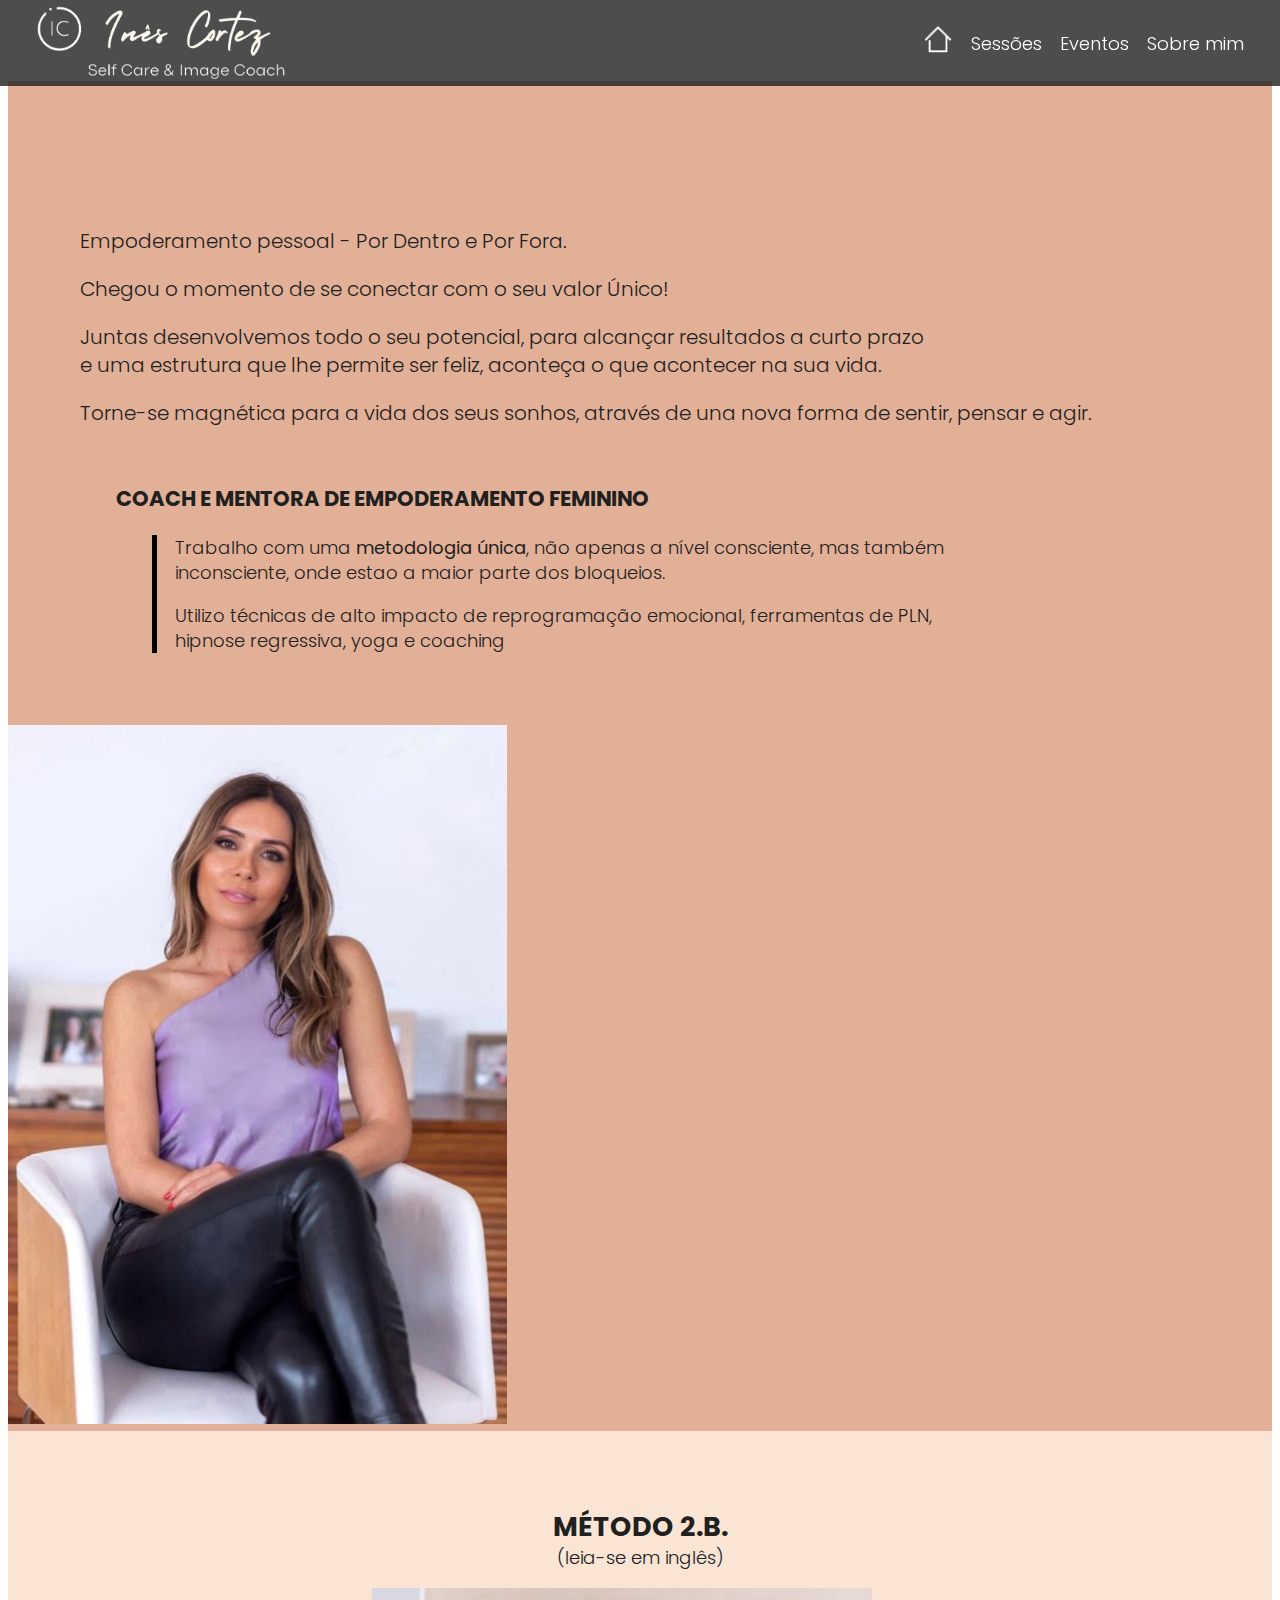
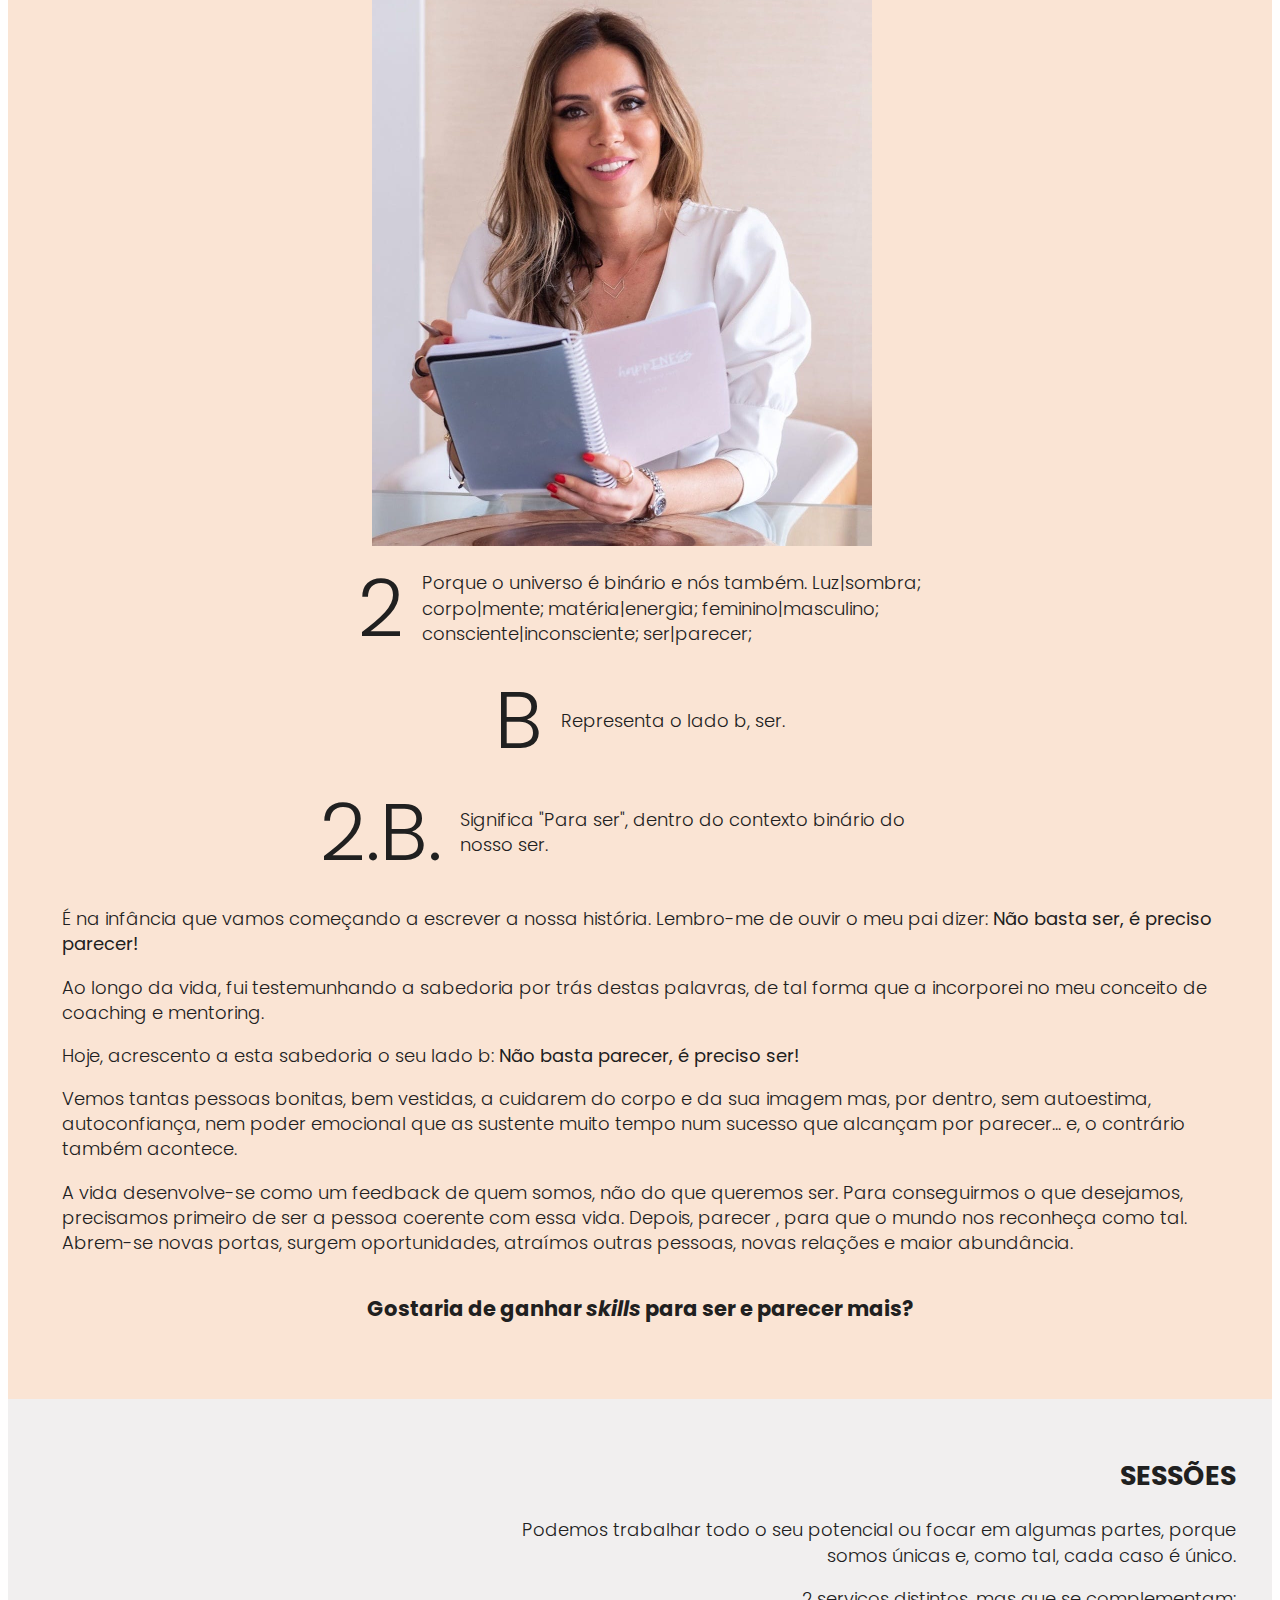
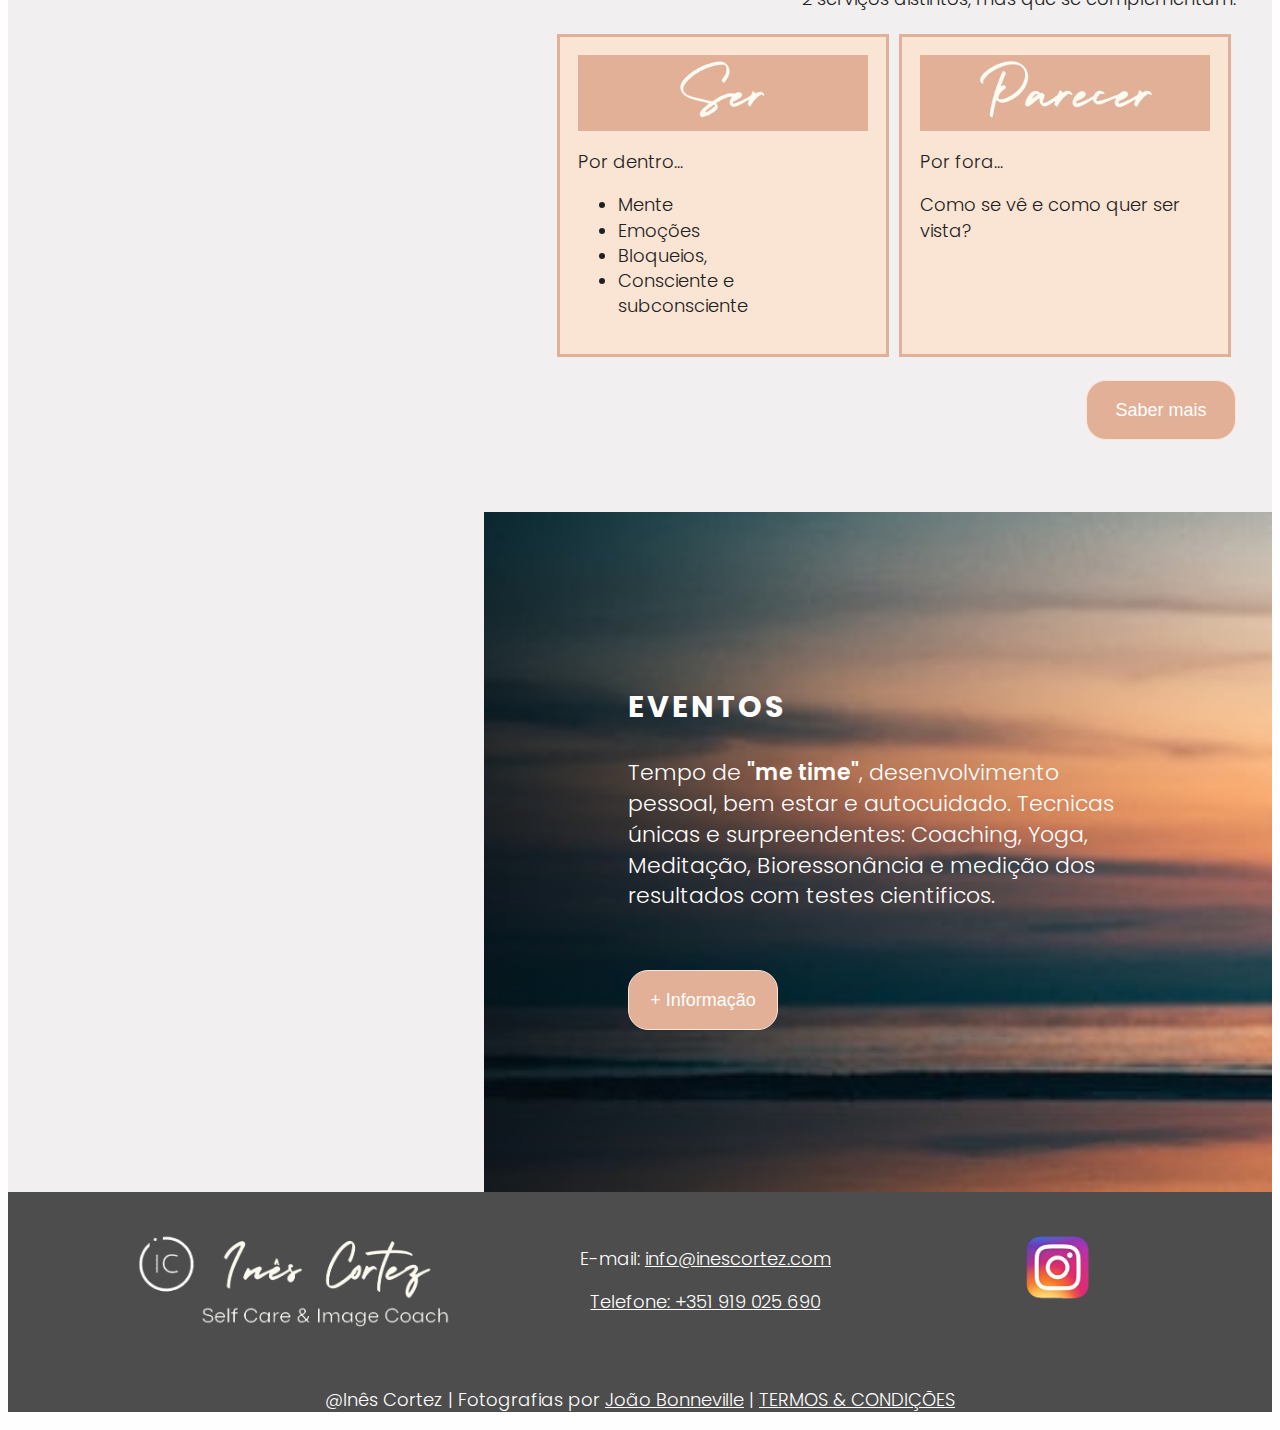
==== index.html @ af807de2 "Add files via upload" ====
<!DOCTYPE html>
<html lang="pt">
<head>
    <meta charset="UTF-8">
    <meta http-equiv="X-UA-Compatible" content="IE=edge">
    <meta name="viewport" content="width=device-width, initial-scale=1.0">
    <title>Ines Cortez</title>
    <link rel="preconnect" href="https://fonts.googleapis.com">
<link rel="preconnect" href="https://fonts.gstatic.com" crossorigin>
<link href="https://fonts.googleapis.com/css2?family=Poppins:wght@100;300;500;700;900&display=swap" rel="stylesheet">
    <link type="text/css" rel="stylesheet" href="./styles.css">
    <link type="image/x-icon" rel="icon" href="./img/favicom.ico">
</head>
<body>
<!-- NAVBAR -->
<header>
    <div class="container-nav">
      <a href="./index.html"><img src="./img/logo.png"></a>
      <nav class="navbar">
        <ul>
            <a href="./index.html"><li><img src="./img/home-icon.png"></li></a>
            <a href="./sessoes.html"><li>Sessões</li></a>
            <a href="./eventos.html"><li>Eventos</li></a>
            <a href="./about.html"><li>Sobre mim</li></a>
            <!--<a href="./artigos.html"><li>Artigos</li></a>-->
        </ul>
      </nav>
    </div>
</header>
<!-- END NAVBAR-->

<!-- HERO -->
<div class="container-hero">
    <div class="textleft">
        <p class="inicio">Empoderamento pessoal - Por Dentro e Por Fora.</p>
        <p class="inicio">Chegou o momento de se conectar com o seu valor Único!</p>
        <p class="inicio">Juntas desenvolvemos todo o seu potencial, para alcançar resultados a curto prazo<br>e uma estrutura que lhe permite ser feliz, aconteça o que acontecer na sua vida.</p>
        <p class="inicio">Torne-se magnética para a vida dos seus sonhos, através de una nova forma de sentir, pensar e agir.</p>
        <h3 class="question">Coach e mentora de empoderamento feminino</h3>
        <div class="resposta">
        <p>Trabalho com uma <strong>metodologia única</strong>, não apenas a nível consciente, mas também<br>inconsciente, onde estao a maior parte dos bloqueios.</p>
        <p>Utilizo técnicas de alto impacto de reprogramação emocional, ferramentas de PLN,<br>hipnose regressiva, yoga e coaching</p>
        </div>  
    </div>
    <div class="heroimg">
      <img src="./img/homepageines.png">
    </div>
</div>
<!-- END HERO -->

<!-- METODO -->
<div class="metodo">
  <h2>MÉTODO 2.B.</h2>
  <p class="nota">(leia-se em inglês)</p>
<div class="metodo2b">
  <div class="heroimg">
    <img src="./img/metodoimg.png">
  </div>
  <div class="textright">
    <div class="metodo2b">
      <p class="start">2</p>
      <p class="formattext">Porque o universo é binário e nós também. Luz|sombra; corpo|mente; matéria|energia; feminino|masculino; consciente|inconsciente; ser|parecer;</p>
    </div>
    <div class="metodo2b">
      <p class="start">B</p>
      <p class="formattext">Representa o lado b, ser.</p>
    </div>
    <div class="metodo2b">
      <p class="start">2.B.</p>
      <p class="formattext">Significa "Para ser", dentro do contexto binário do nosso ser.</p>
    </div>
  </div>
  <div class="desenvolvimento">
    <p>É na infância que vamos começando a escrever a nossa história. Lembro-me de ouvir o meu pai dizer: <strong>Não basta ser, é preciso parecer!</strong></p>
    <p>Ao longo da vida, fui testemunhando a sabedoria por trás destas palavras, de tal forma que a incorporei no meu conceito de coaching e mentoring.</p>
    <p>Hoje, acrescento a esta sabedoria o seu lado b: <strong>Não basta parecer, é preciso ser!</strong></p>
    <p>Vemos tantas pessoas bonitas, bem vestidas, a cuidarem do corpo e da sua imagem mas, por dentro, sem autoestima, autoconfiança, nem poder emocional que as sustente muito tempo num sucesso que alcançam por parecer... e, o contrário também acontece.</p>
    <p>A vida desenvolve-se como um feedback de quem somos, não do que queremos ser. Para conseguirmos o que desejamos, precisamos primeiro de ser a pessoa coerente com essa vida. Depois, parecer , para que o mundo nos reconheça como tal. Abrem-se novas portas, surgem oportunidades, atraímos outras pessoas, novas relações e maior abundância.</p>
    </div>
</div>
<h3>Gostaria de ganhar <i>skills</i> para ser e parecer mais?</h3>
</div>
<!-- END METODO-->

<!-- SErVIÇOS -->
<div class="servicos">
<!-- SESSOES-->
<div class="sessoes2">
  <h2>Sessões</h2>
   <p>Podemos trabalhar todo o seu potencial ou focar em algumas partes, porque somos únicas e, como tal, cada caso é único.</p>
   <p>2 serviços distintos, mas que se complementam:</p>
    <div class="serparecer">
         
      <div class="packs">
            <div class="pack-top">
             <img src="./img/serwhite.png">
            </div>
            <p>Por dentro...</p>
            <ul>
              <li>Mente</li>
              <li>Emoções</li>
              <li>Bloqueios,</li>
              <li>Consciente e subconsciente</li>
            </ul>
      </div>
   
      <div class="packs pagsessoes">
        <div class="pack-top">
          <img src="./img/Parecerwhite.png">
        </div>
        <p>Por fora...</p>
        <p>Como se vê e como quer ser vista?</p>
      </div>
    </div>
    <p><a href="./sessoes.html"><button class="btn">Saber mais</button></a></p>
</div>
<!-- EVENTOS-->
<div class="eventos">
  <h3>Eventos</h3>
      <p>Tempo de <span>"me time"</span>, desenvolvimento pessoal, bem estar e autocuidado. Tecnicas únicas e surpreendentes: Coaching, Yoga, Meditação, Bioressonância e medição dos resultados com testes cientificos.</p>
      <a href="./eventos.html"><button class="btn">+ Informação</button></a>
</div>
</div>

<!-- END SERVIÇOSN-->


<!-- CONTACTOS -->
<div class="footer" id="contactos">
   <!--<div class="contacts">
    <h2>Contactos</h2>
    <p>Invista em si, merece viver o seu máximo potencial</p>
  </div> -->
  <div class="contactdetails">
  <img src="./img/logo.png">
  <div class="mail">
  <p>E-mail: <a href="mailto:info@inescortez.com">info@inescortez.com</a></p>
  <p><a href="tel:00351919025690">Telefone: +351 919 025 690</a></p>
  </div>
  <div  class="instalogo">
    <a href="https://www.instagram.com/cortez_ines/" target="_blank"><img src="./img/instagram-icon copy.png"></a>
  </div>
</div>
  <div class="credits">
      <p>@Inês Cortez | Fotografias por <a href="https://www.jbc.pt/" target="_blank">João Bonneville</a>  | <a href="./tandc.html">TERMOS & CONDIÇÕES</a></p>
  </div>
</div>
<!-- END CONTACTOS-->
<script type="text/javascript" src="./main.js"></script>

</body>
</html>
---- styles.css ----
html {
    font-family: 'Poppins', sans-serif;
    font-size: 18px;
    font-weight: 300;
    line-height: 1.4;
    color: rgb(32,32,32);
    background-color: #fffefe;
}



.btn {
    color: #fffefe;
    border-radius: 20px;
    height: 60px;
    width: 150px;
    margin-bottom: 1rem;
    font-size: 18px;
    background-color: #e2B097; 
    border: 1px solid #fae4d4;

}

.btn:hover {
    background-color: #fae4d4;
    color: #202020;
    border: 1px solid #e2B097;
}

.otherbtn {
    color: #202020;
    background-color: #fae4d4;
}

.otherbtn:hover {
    background-color: #e2B097;
    color: #fffefe;
    border: 1px solid #fae4d4;
}


.bold {
    font-weight: 900;
}
/* ====== HEADER ===== */

.container-nav {
    display: flex;
    flex-wrap: wrap;
    justify-content: space-between;
    align-items: center;
    background-color: rgba(32,32,32,0.8);
    padding-right: 2rem;
    padding-left: 1rem;
    position: fixed;
    top: 0;
    right: 0;
    left: 0;
    z-index: 5;
}

header img {
    height: 80px;
}

.navbar a img {
    height: 30px;
}

.container-nav a {
    text-decoration: none;
    color: #fff;
    padding-left: 1rem;
} 

.navbar ul {
    display: flex;
    align-items: center;
    flex-wrap: nowrap;
    list-style: none;
}

/* ====== HERO ==== */

.container-hero {
   margin-top: 4.5rem;
   display: flex;
   flex-wrap: wrap;
   justify-content: space-between;
   background-color: #e2B097;
}

.heroimg img {
    width: 500px;
    padding-right: 2rem;
}

.textleft {
    padding-top: 7rem;
    padding-bottom: 3rem;
}

.inicio {
    font-size: 20px;
    padding-left: 4rem;
}

.question {
    padding-top: 2rem;
    padding-left: 6rem;
    font-weight: 700;
    text-transform: uppercase;
}

.resposta {
    margin-left: 8rem;
    padding-left: 1rem;
    border-left: 5px solid black;
}

/*===== METODO ===== */

.metodo {
    text-align: center;
    background-color: #fae4d4;
    padding: 3rem;
}

.metodo h2 {
    margin-bottom: 0;
}

.nota {
 margin-top: 0;
}

.metodo2b {
    display: flex;
    flex-wrap: wrap;
    justify-content: center;
    align-items: center;
}

.start {
    font-size: 80px;
    margin: 0;
}
.formattext {
    max-width: 500px;
    text-align: left;
    padding-left: 1rem;
}

.desenvolvimento {
    text-align: left;
}

/*========SERVIÇOS=======*/
.servicos {
    display:flex;
    flex-wrap: wrap;
    justify-content: right;
    background-color: rgb(241, 239, 239);
}
/*===== SESSOES HOMEPAGE ==== */

.sessoes2 {
    padding: 2rem;
    text-align: right;
    max-width: 750px;
}

.sessoes2 h2 {
    text-transform: uppercase;
    text-align: right;
}

.serparecer {
    display: flex;
    flex-wrap: wrap;
    justify-content: right;
}

.packs {
    background-color: #fae4d4;
    padding: 1rem;
    width: 290px;
    margin: 5px;
    text-align: left;
    border: 3px solid #e2B097;
}

.pack-top {
    text-align: center;
    background-color: #e2B097;
}

.pack-top img {
    height: 70px;
}

.textoparecer img {
    width: 300px;
}
/* ==== EVENTOS HOMEPAGE==== */

.eventos {
    padding: 8rem;
    background-image: url(./img/eventosbackground.jpeg);
    background-size: cover;
    background-repeat: no-repeat;
    color: #fffefe;
    max-width: 500px;
}

.eventos p {
  font-size: 22px;
  padding-bottom: 2rem;
}

.eventos p span{
    font-weight: 600;
}

@media (max-width: 700px) {
    .inicio {
        padding-left: 1rem;
        font-size: 18px;
    }
}

@media (max-width: 600px) {
    .resposta {
        margin-left: 2rem;
    }
    .question {
        padding-left: 2rem;
    }
    .imgsessoes img {
        width: 450px;
    }
    .eventos {
        padding: 2rem;
    }
    .heroimg img {
        width: 400px;
        padding-right: 1rem;
    }
}

@media (max-width: 460px) {
    .imgsessoes img {
        width: 350px;
    }
    .eventos {
        padding: 1rem;
    }
    .maisinfo p, .eventos p {
        font-size: 18px;
    }
    .mission {
        padding: 1.5rem;
    }
}

/* ====== CONTACTOS ===== */ 

.footer {
    color: #fff;
    background-color: rgba(32,32,32,0.8);
    padding-top: 2rem;
    text-align: center;
}

.credits {
    padding-top: 2rem;
}

.contacts h2 {
    margin-bottom: 0;
    margin-top: 0;
}
.contacts p {
   margin-top: 0;
   font-size: 20px;
}

.contactdetails {
    display: flex;
    flex-wrap: wrap;
    justify-content: space-evenly;
}

.contactdetails img {
    height: 100px;
}
.mail p {
    padding-right: 0.7rem;
}

.instalogo img {
    height: 80px;
}

.mail a {
    color: #fff;
}

.mail a:hover {
    color: #e2B097;
}

.credits p a {
  color: #fffefe;
}

/* ==== PAGINA SESSOES === */

.sessoes {
    margin-top: 4rem;
    background-color: #dad8d8;
}

.sereparecer {
    display: flex;
    flex-wrap: wrap;
    justify-content: center;
    padding-top: 2rem;
}

.cent {
    text-align: center;
}

.servicos1 {
    padding-top: 1rem;
    background-color: #fae4d4;
    padding-left: 3rem;
    padding-right: 3rem;
    padding-bottom: 2rem;
}

.servicos2 {
    padding-top: 2rem;
    background-color: #e2B097;
    padding-left: 3rem;
    padding-right: 3rem;
    color: #fffefe;
    padding-bottom: 2rem;
}

.inverso1 {
    background-color: #e2B097;
    color: #fffefe;
}

.inverso2 {
    color: #202020;
}

.oposite2 {
    background-color: #fae4d4;
}

.maisinfo {
    padding-bottom: 2rem;
    padding-top: 2rem;
    text-align: center;
}
/* ===== PAGINA EVENTOS ==== */
.eventos h3, .pagtandc h3, .texto h3, .proximo h3, .titletestemunhos h3{
    font-size: 30px;
    font-weight: 700;
    text-transform: uppercase;
    letter-spacing: 3px;
}

.proximo {
    padding-top: 4rem;
    text-align: center;
    
}

.proximo img {
    width: 300px;
}

.passado {
  padding-top: 1rem;
  padding-bottom: 2rem;
  text-align: center;
  background-color: #dad8d8;
}

.passado h2 {
    text-transform: uppercase;
}

.containerpassado, .video {
    display: flex;
    flex-wrap: wrap;
    justify-content: center;
    align-items: center;
}

/*CARROUSSEL DE IMAGENS*/

.alecrim {
    box-sizing: border-box;
}

.mySlides {
    display: none;
}

.mySlides img {
    vertical-align: middle;
    max-height: 500px;
}

/* Slideshow container */
.slideshow-container {
    max-width: 600px;
    padding: 2rem;
  }
  
  /* Fading animation */
  .fade {
    animation-name: fade;
    animation-duration: 1.5s;
  }
  
  @keyframes fade {
    from {opacity: .4} 
    to {opacity: 1}
  }
  
  /*END SLIDESHOW*/
.info {
    text-align: left;
    padding: 2rem;
    max-width: 400px;
    font-size: 20px;
}

.beneficios {
    text-align: left;
    padding-left: 5rem;
}

.testemunhos {
    background-color: #dad8d8;
    padding-top: 2rem;
    padding-bottom: 2rem;
}

.video {
    padding: 1rem;
}

.titletestemunhos {
    text-align: center;
}

@media (max-width: 522px) {
    .beneficios {
        padding-left: 3rem;
    }
}

/* ===== PAGINA Termos & Condiçoes ==== */
.pagtandc {
    background-color: #fae4d4;
    padding-top: 3rem;
    padding-bottom: 3rem;
    margin-bottom: 0;
    text-align: center;
}
.tec {
    text-align: left;
    margin: 2rem 7rem;
    padding: 1rem 5rem;
    background-color: #fffefe;
}

.tec a {
    color: #e2B097;
}

@media (max-width: 657px) {
    .tec {
        margin: 2rem;
        padding: 2rem;
    }
}

@media (max-width: 377px) {
    .tec {
        margin: 1rem;
        padding: 1rem;
        font-size: 16px;
    }
    .packs {
        width: 280px;
    }
    .container-nav {
        font-size: 12px;
    }
}

/* PAGINA QUEM SOU */

.texto {
 padding-top: 5rem;
 text-align: center;
}

.descriçao {
    display: flex;
    flex-wrap: nowrap;
    padding-right: 1rem;
}

.descriçao img {
    max-width: 300px;
    padding-right: 0.5rem;
}

.escrito a {
    color: #e2B097;
}

.escrito {
    padding-left: 5rem;
}

@media (max-width: 620px) {
    .descriçao img {
        display: none;
    }
}

@media (max-width: 460px) {
    .escrito {
        padding-left: 1rem;
    }
}
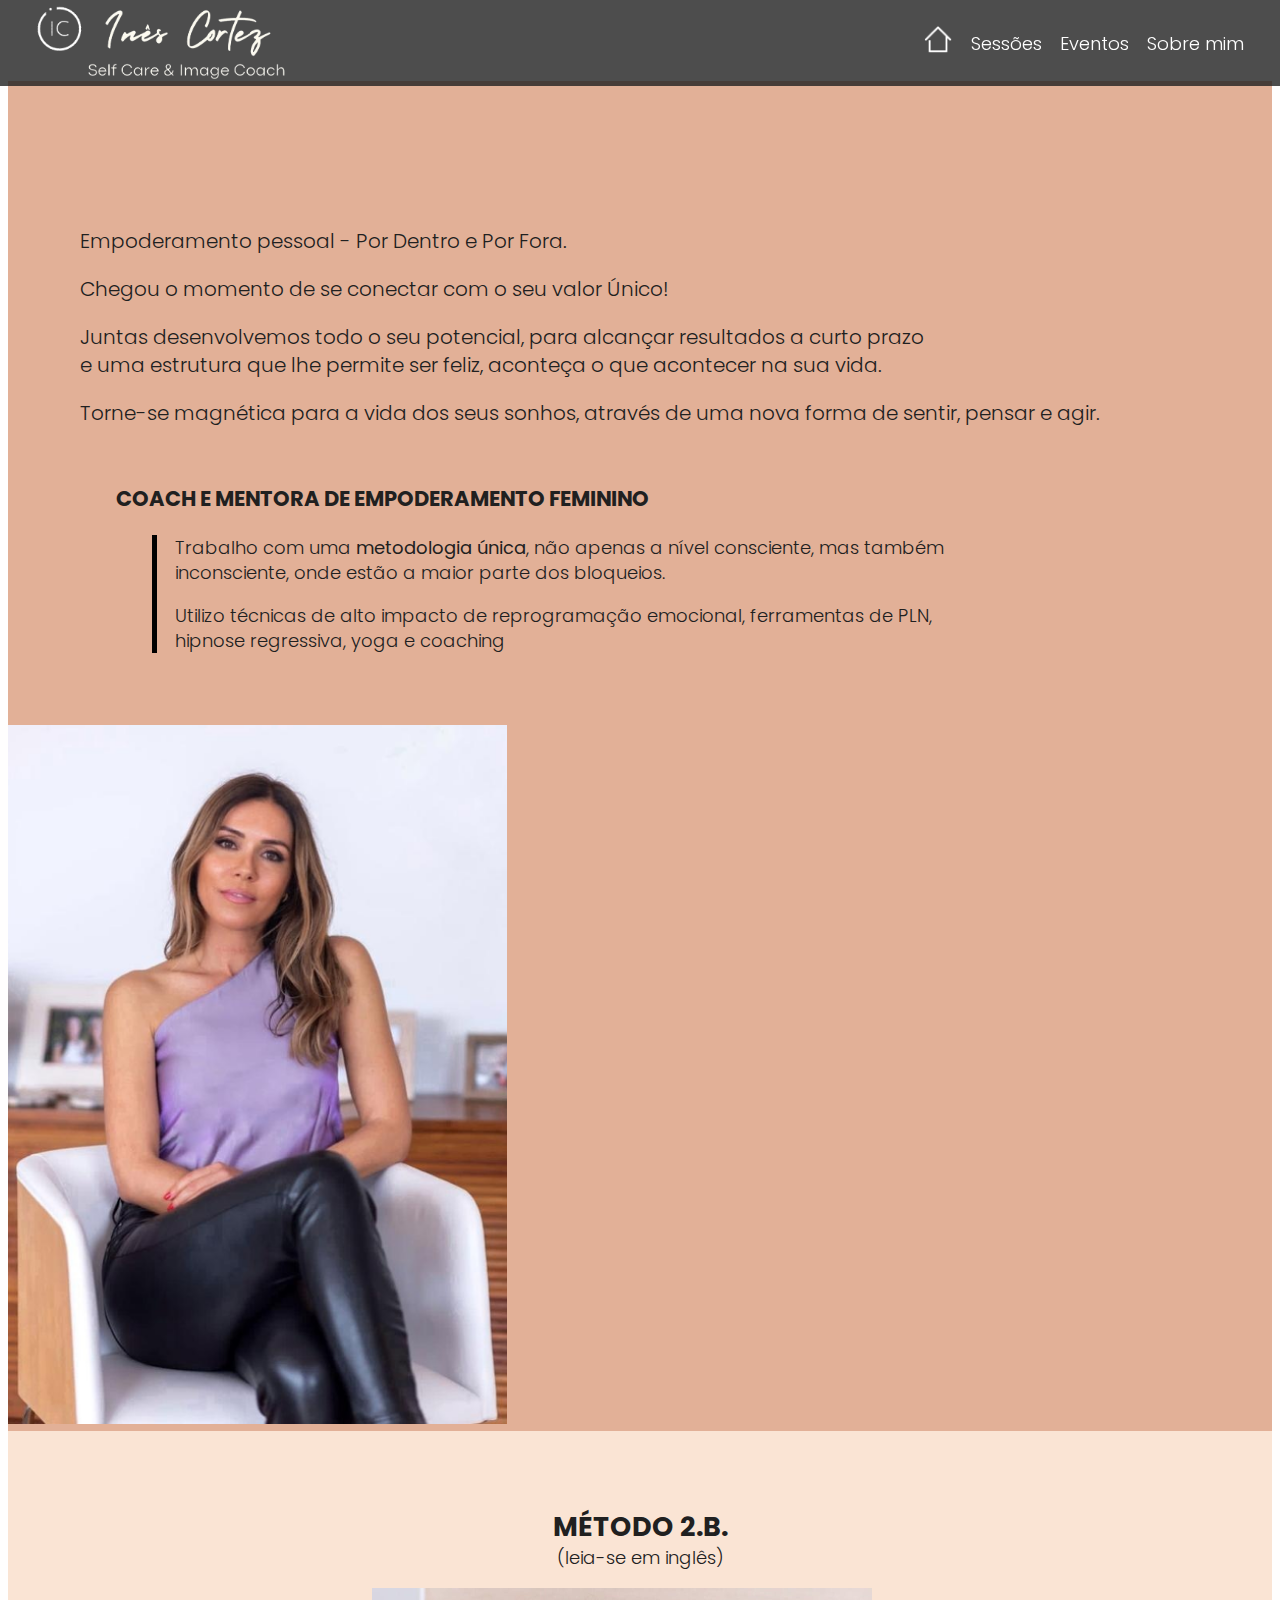
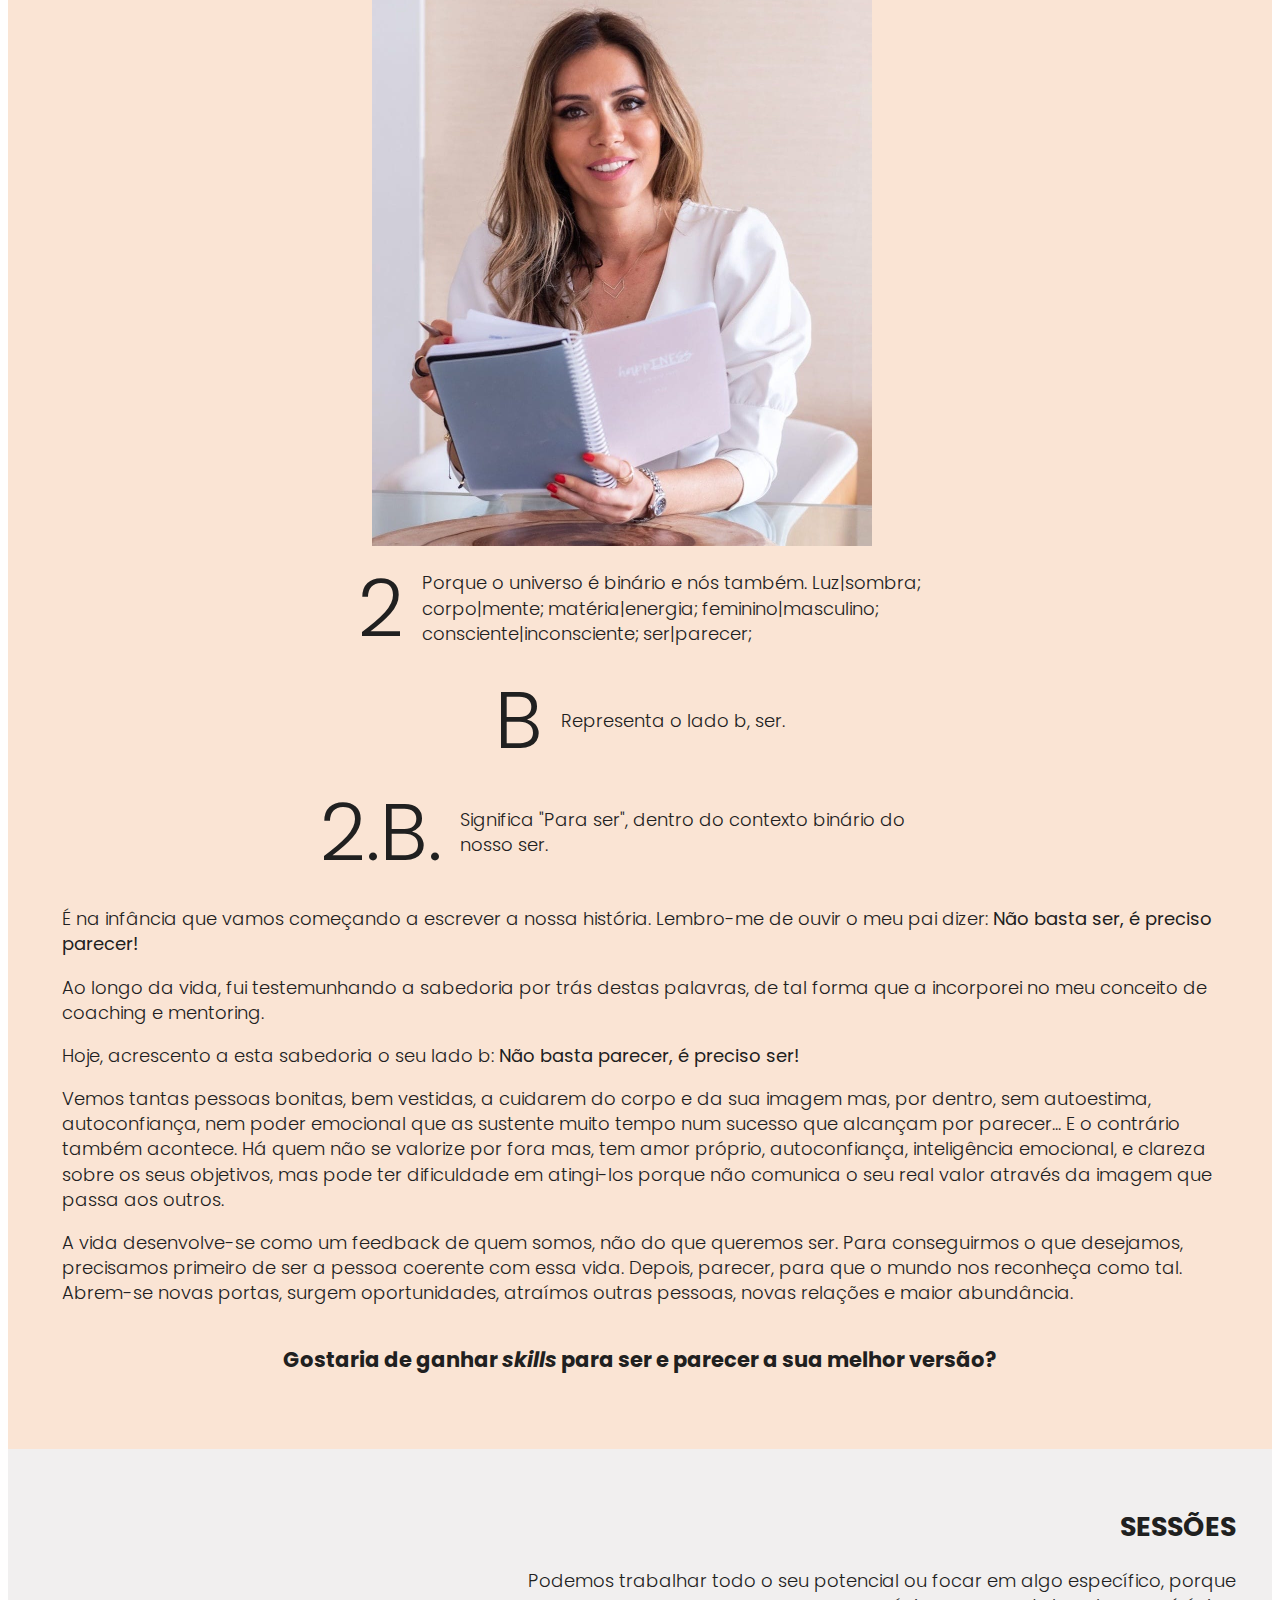
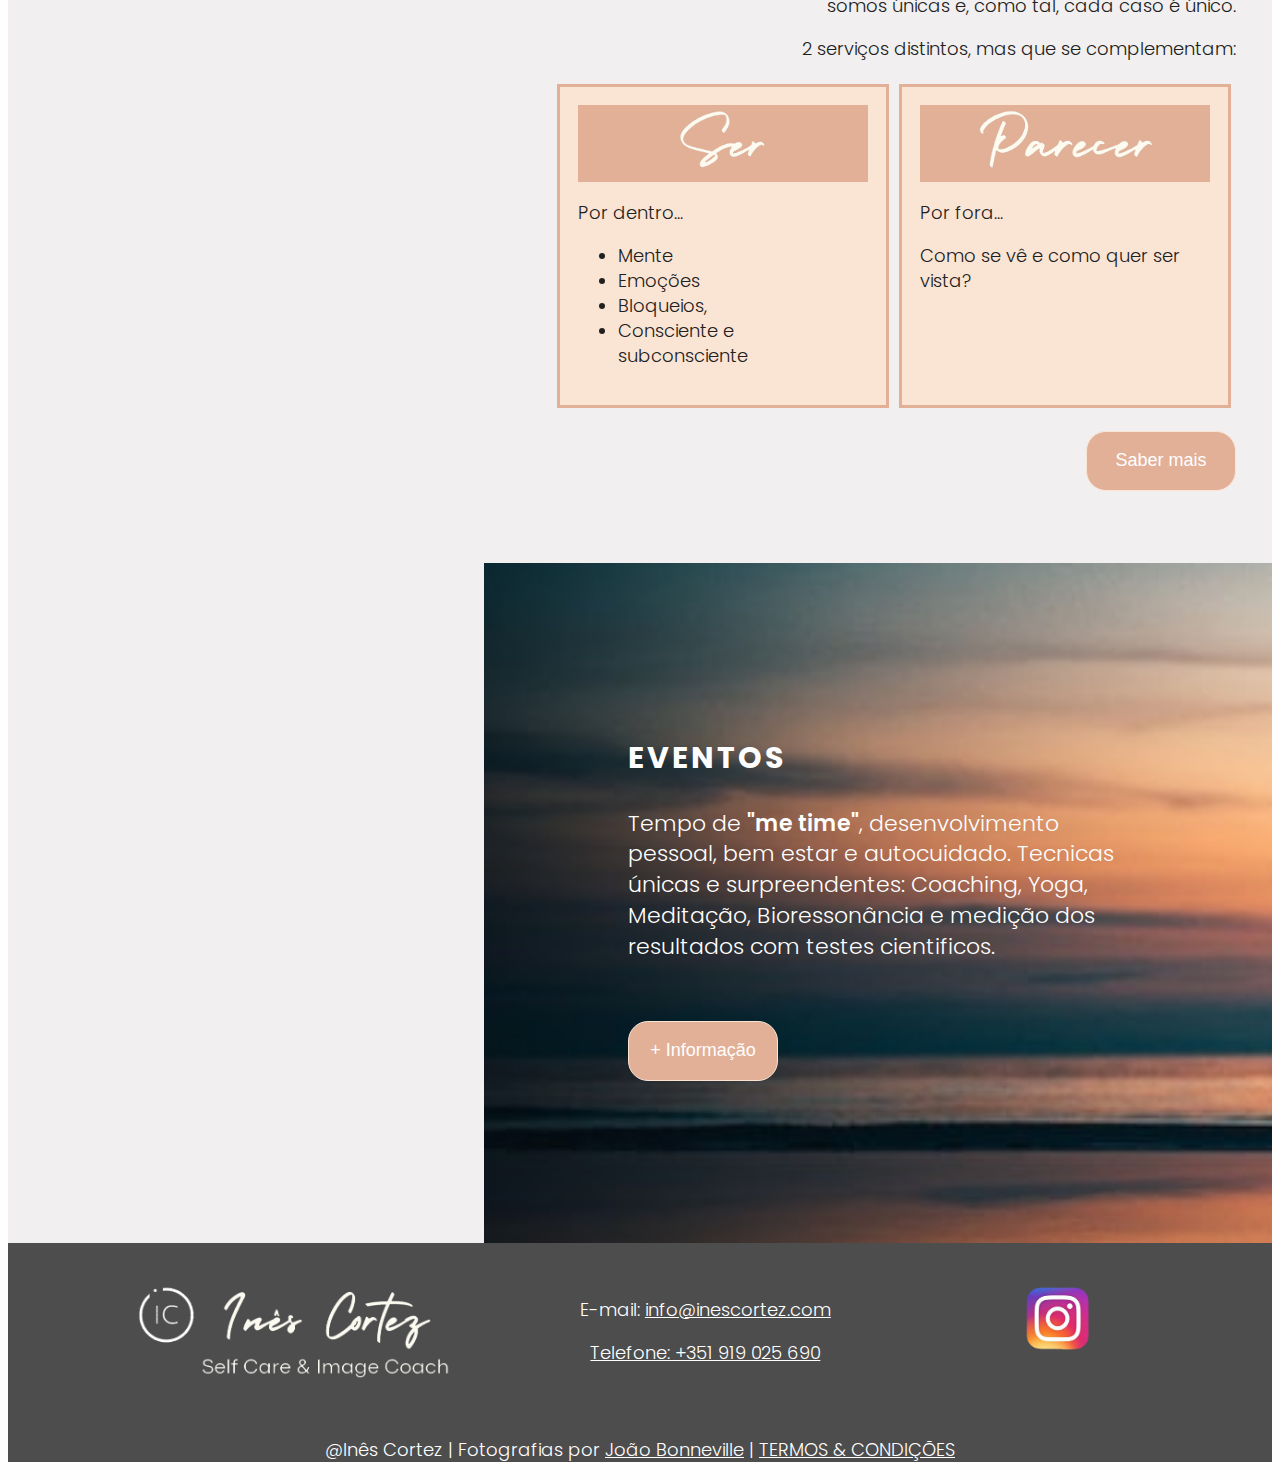
==== commit d7f71047: "Add files via upload" ====
--- a/index.html
+++ b/index.html
@@ -35,10 +35,10 @@
         <p class="inicio">Empoderamento pessoal - Por Dentro e Por Fora.</p>
         <p class="inicio">Chegou o momento de se conectar com o seu valor Único!</p>
         <p class="inicio">Juntas desenvolvemos todo o seu potencial, para alcançar resultados a curto prazo<br>e uma estrutura que lhe permite ser feliz, aconteça o que acontecer na sua vida.</p>
-        <p class="inicio">Torne-se magnética para a vida dos seus sonhos, através de una nova forma de sentir, pensar e agir.</p>
+        <p class="inicio">Torne-se magnética para a vida dos seus sonhos, através de uma nova forma de sentir, pensar e agir.</p>
         <h3 class="question">Coach e mentora de empoderamento feminino</h3>
         <div class="resposta">
-        <p>Trabalho com uma <strong>metodologia única</strong>, não apenas a nível consciente, mas também<br>inconsciente, onde estao a maior parte dos bloqueios.</p>
+        <p>Trabalho com uma <strong>metodologia única</strong>, não apenas a nível consciente, mas também<br>inconsciente, onde estão a maior parte dos bloqueios.</p>
         <p>Utilizo técnicas de alto impacto de reprogramação emocional, ferramentas de PLN,<br>hipnose regressiva, yoga e coaching</p>
         </div>  
     </div>
@@ -74,11 +74,11 @@
     <p>É na infância que vamos começando a escrever a nossa história. Lembro-me de ouvir o meu pai dizer: <strong>Não basta ser, é preciso parecer!</strong></p>
     <p>Ao longo da vida, fui testemunhando a sabedoria por trás destas palavras, de tal forma que a incorporei no meu conceito de coaching e mentoring.</p>
     <p>Hoje, acrescento a esta sabedoria o seu lado b: <strong>Não basta parecer, é preciso ser!</strong></p>
-    <p>Vemos tantas pessoas bonitas, bem vestidas, a cuidarem do corpo e da sua imagem mas, por dentro, sem autoestima, autoconfiança, nem poder emocional que as sustente muito tempo num sucesso que alcançam por parecer... e, o contrário também acontece.</p>
-    <p>A vida desenvolve-se como um feedback de quem somos, não do que queremos ser. Para conseguirmos o que desejamos, precisamos primeiro de ser a pessoa coerente com essa vida. Depois, parecer , para que o mundo nos reconheça como tal. Abrem-se novas portas, surgem oportunidades, atraímos outras pessoas, novas relações e maior abundância.</p>
+    <p>Vemos tantas pessoas bonitas, bem vestidas, a cuidarem do corpo e da sua imagem mas, por dentro, sem autoestima, autoconfiança, nem poder emocional que as sustente muito tempo num sucesso que alcançam por parecer... E o contrário também acontece. Há quem não se valorize por fora mas, tem amor próprio, autoconfiança, inteligência emocional, e clareza sobre os seus objetivos, mas pode ter dificuldade em atingi-los porque não comunica o seu real valor através da imagem que passa aos outros.</p>
+    <p>A vida desenvolve-se como um feedback de quem somos, não do que queremos ser. Para conseguirmos o que desejamos, precisamos primeiro de ser a pessoa coerente com essa vida. Depois, parecer, para que o mundo nos reconheça como tal. Abrem-se novas portas, surgem oportunidades, atraímos outras pessoas, novas relações e maior abundância.</p>
     </div>
 </div>
-<h3>Gostaria de ganhar <i>skills</i> para ser e parecer mais?</h3>
+<h3>Gostaria de ganhar <i>skills</i> para ser e parecer a sua melhor versão?</h3>
 </div>
 <!-- END METODO-->
 
@@ -87,7 +87,7 @@
 <!-- SESSOES-->
 <div class="sessoes2">
   <h2>Sessões</h2>
-   <p>Podemos trabalhar todo o seu potencial ou focar em algumas partes, porque somos únicas e, como tal, cada caso é único.</p>
+   <p>Podemos trabalhar todo o seu potencial ou focar em algo específico, porque somos únicas e, como tal, cada caso é único.</p>
    <p>2 serviços distintos, mas que se complementam:</p>
     <div class="serparecer">
          
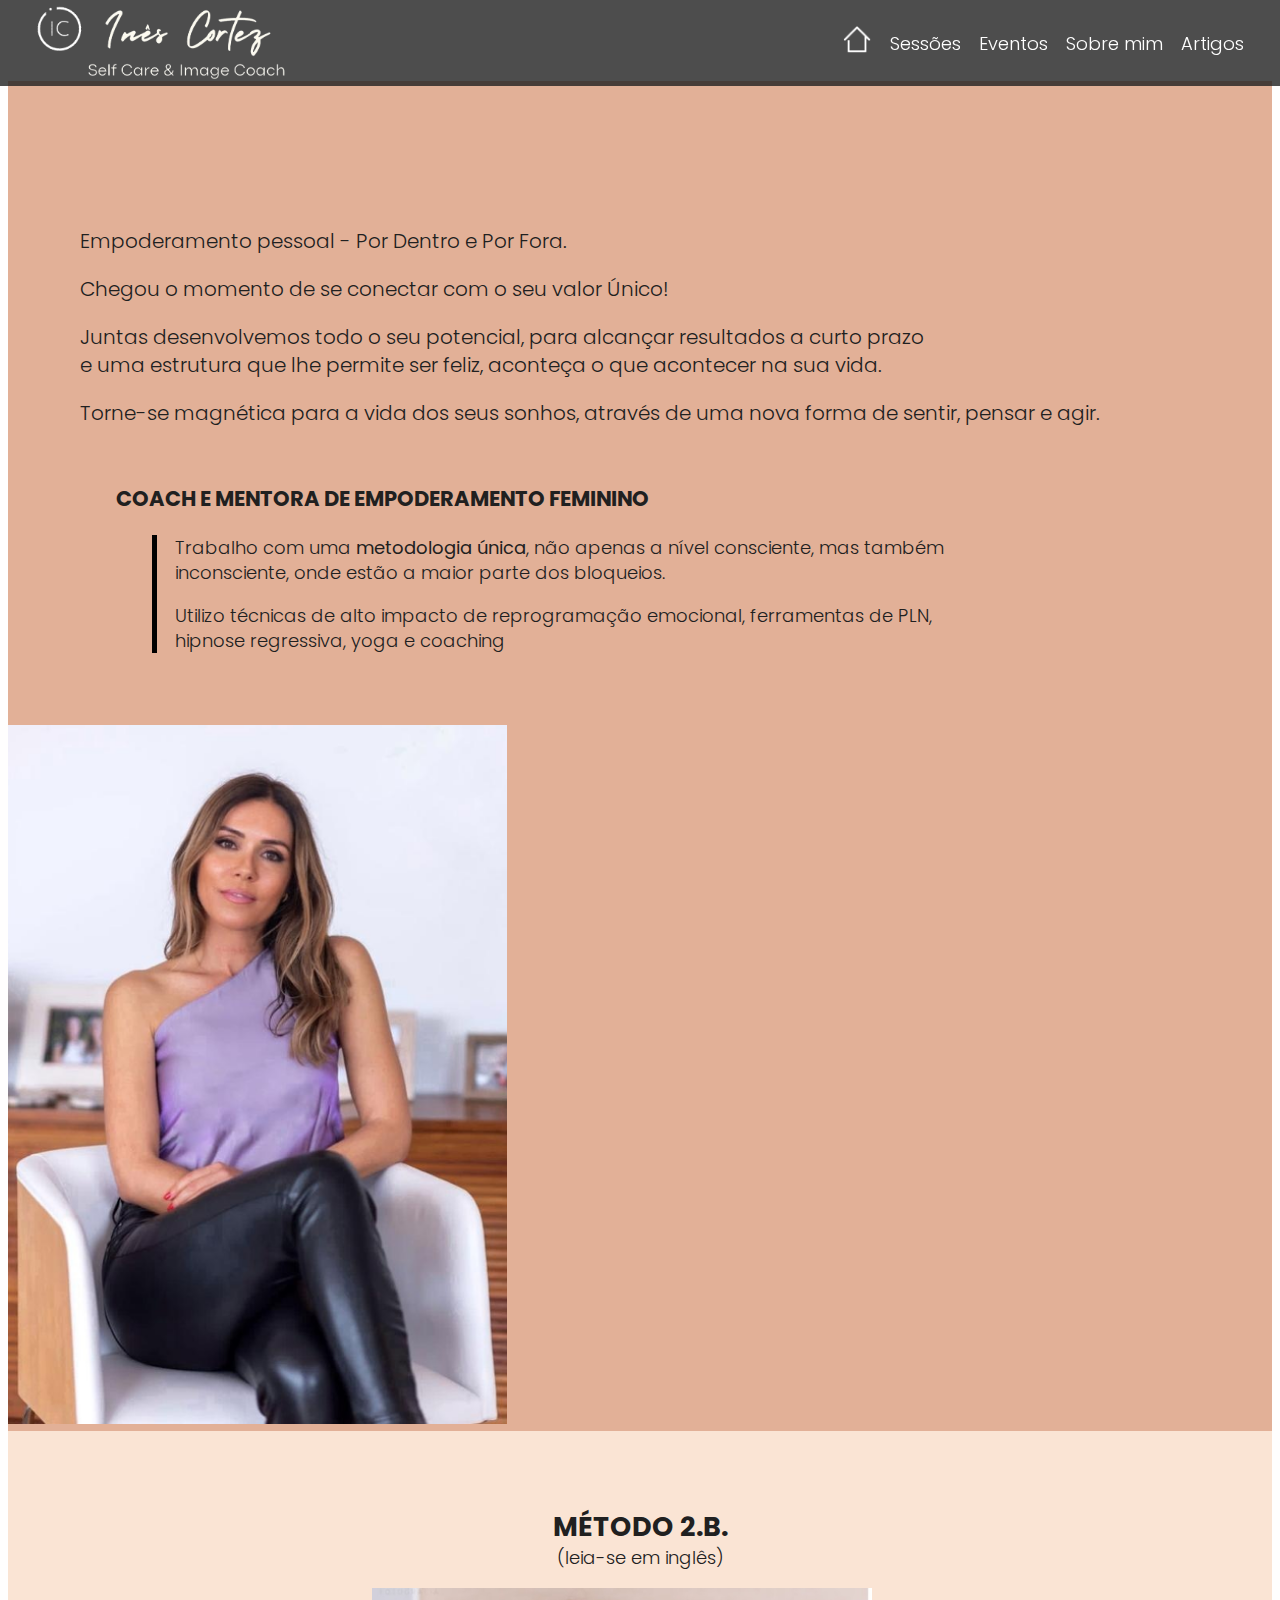
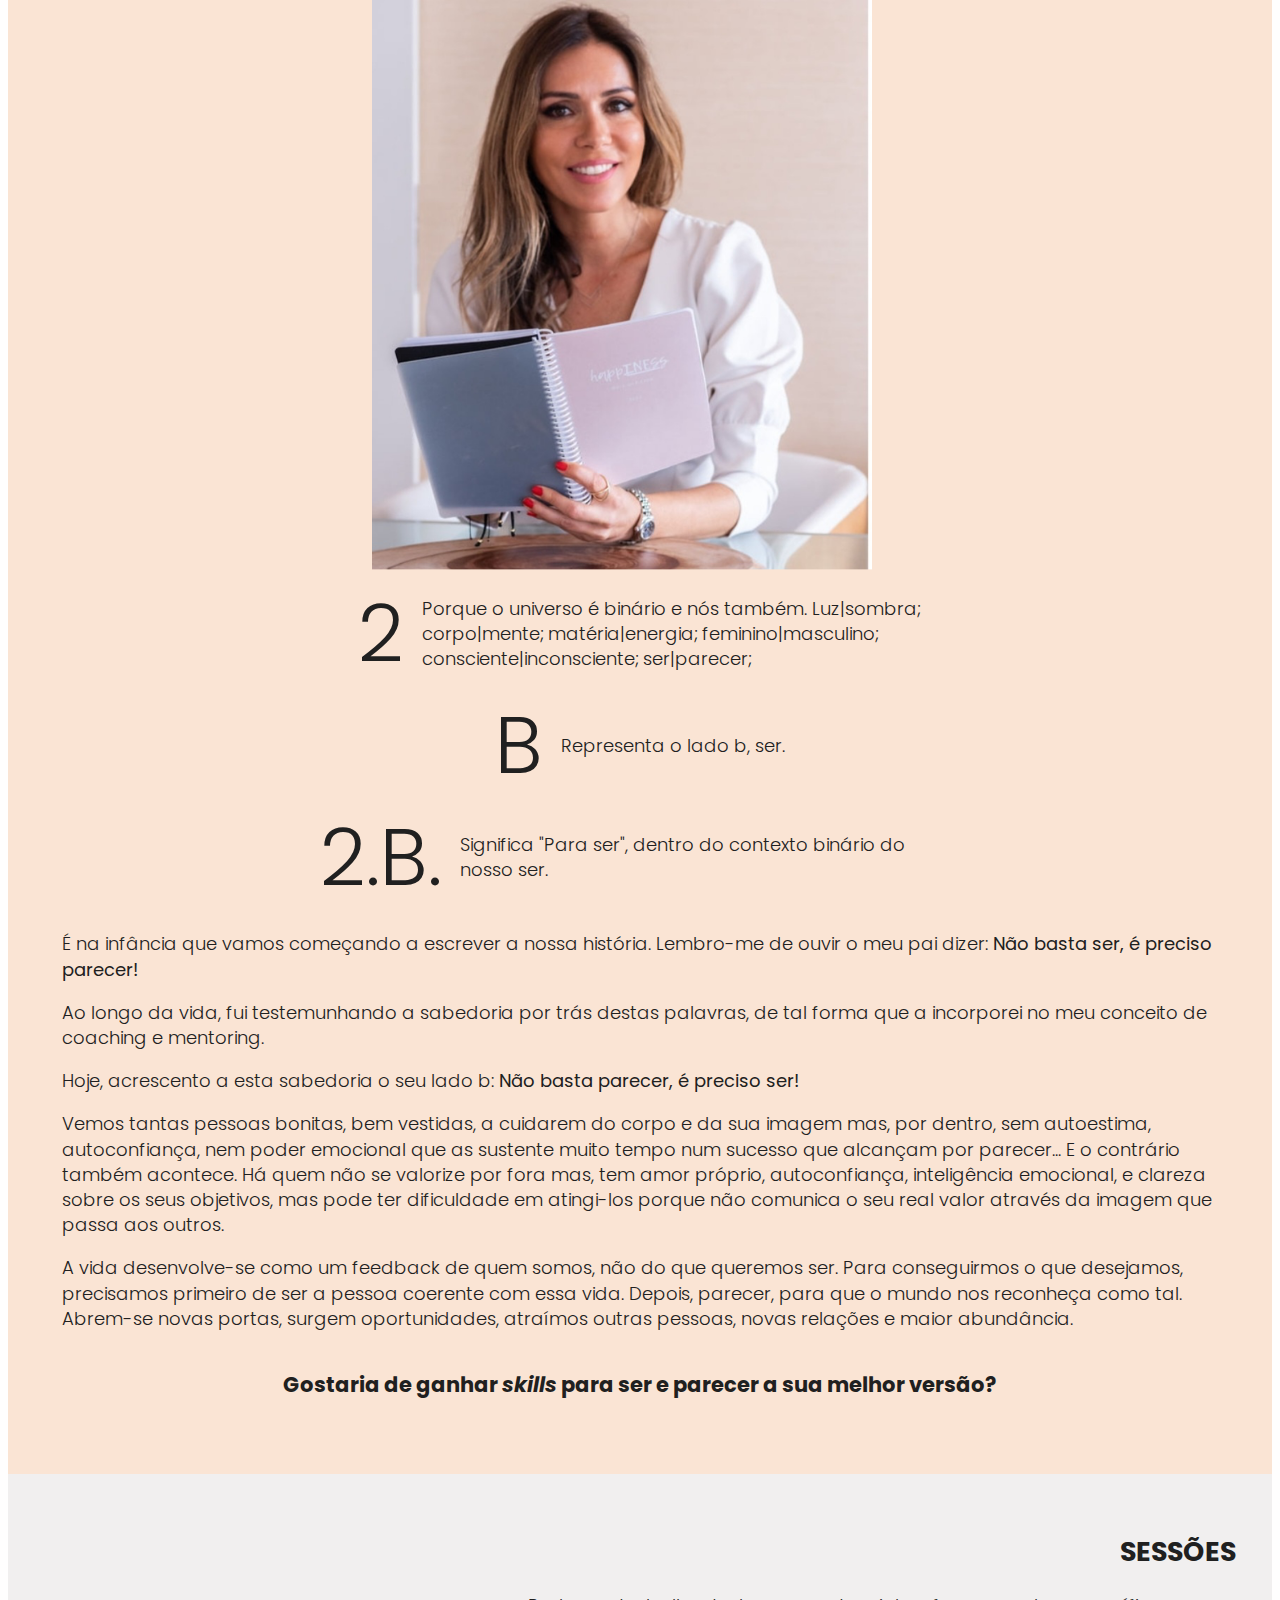
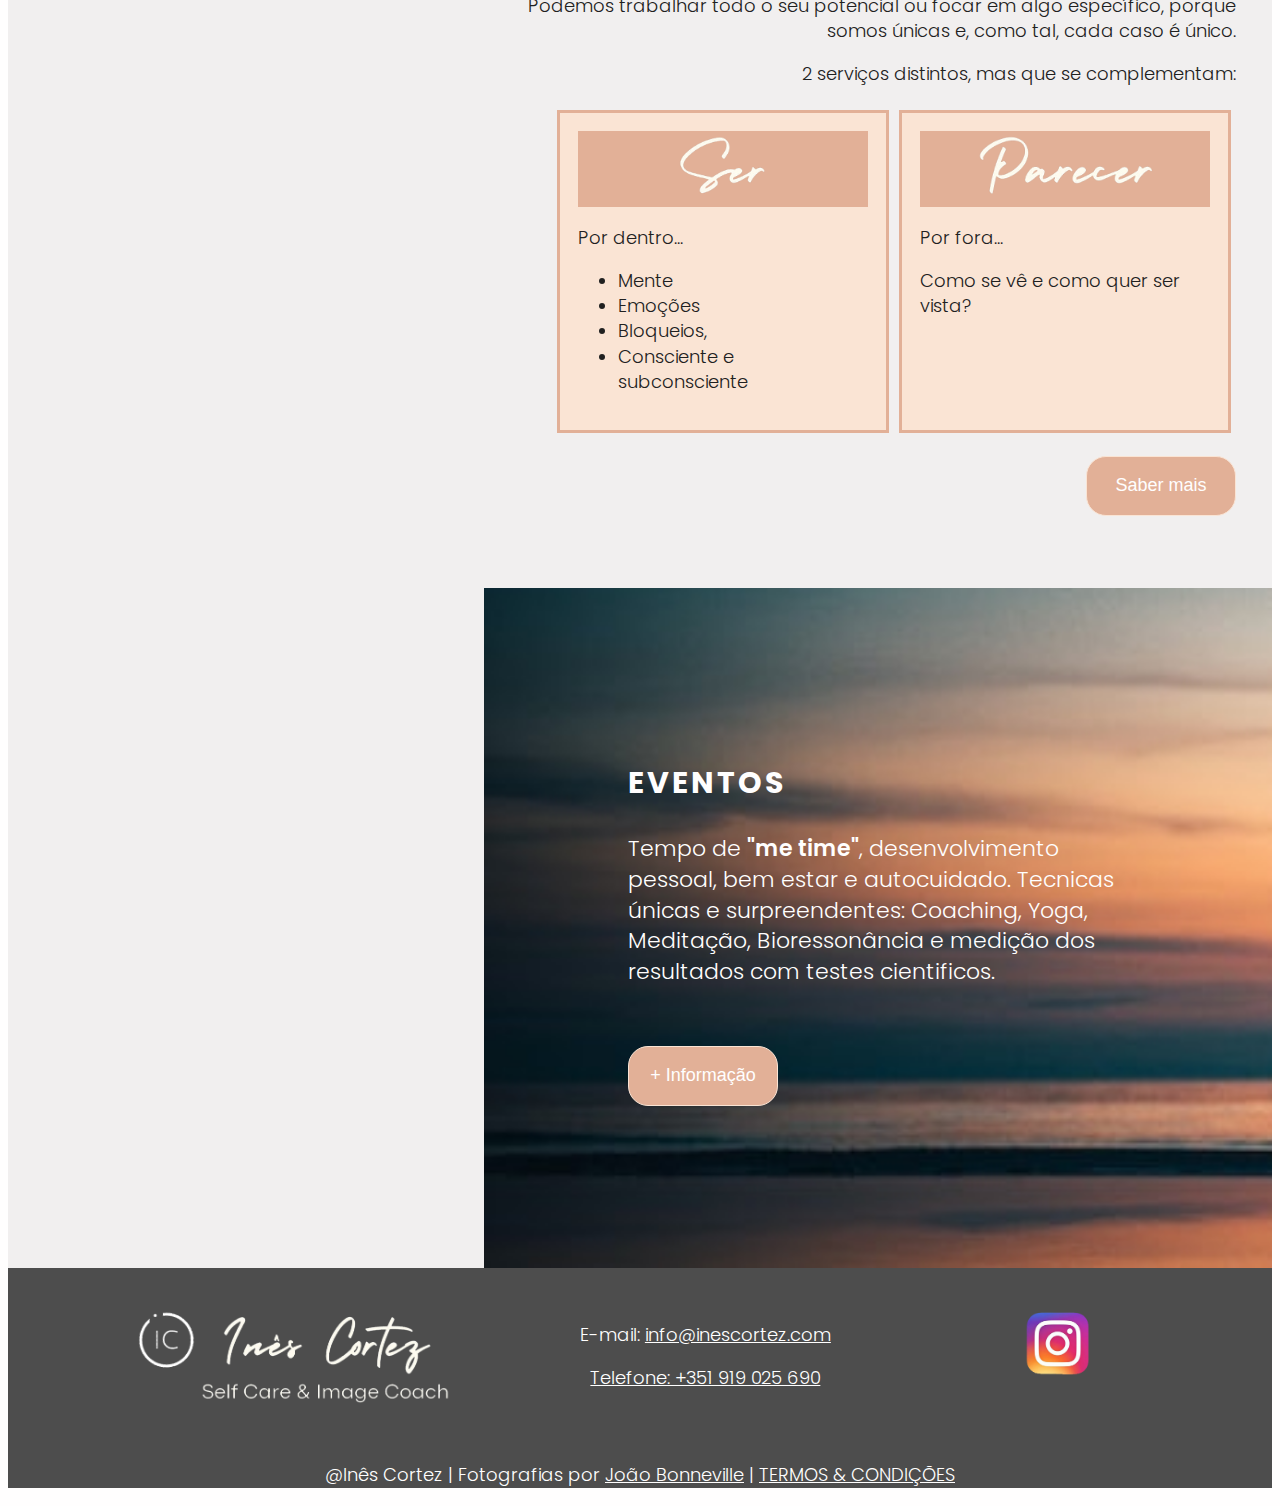
==== commit 5cf0cc86: "Add files via upload" ====
--- a/index.html
+++ b/index.html
@@ -22,7 +22,7 @@
             <a href="./sessoes.html"><li>Sessões</li></a>
             <a href="./eventos.html"><li>Eventos</li></a>
             <a href="./about.html"><li>Sobre mim</li></a>
-            <!--<a href="./artigos.html"><li>Artigos</li></a>-->
+            <a href="https://www.simplyflow.pt/author/ines-cortez/" target="_blank"><li>Artigos</li></a>
         </ul>
       </nav>
     </div>
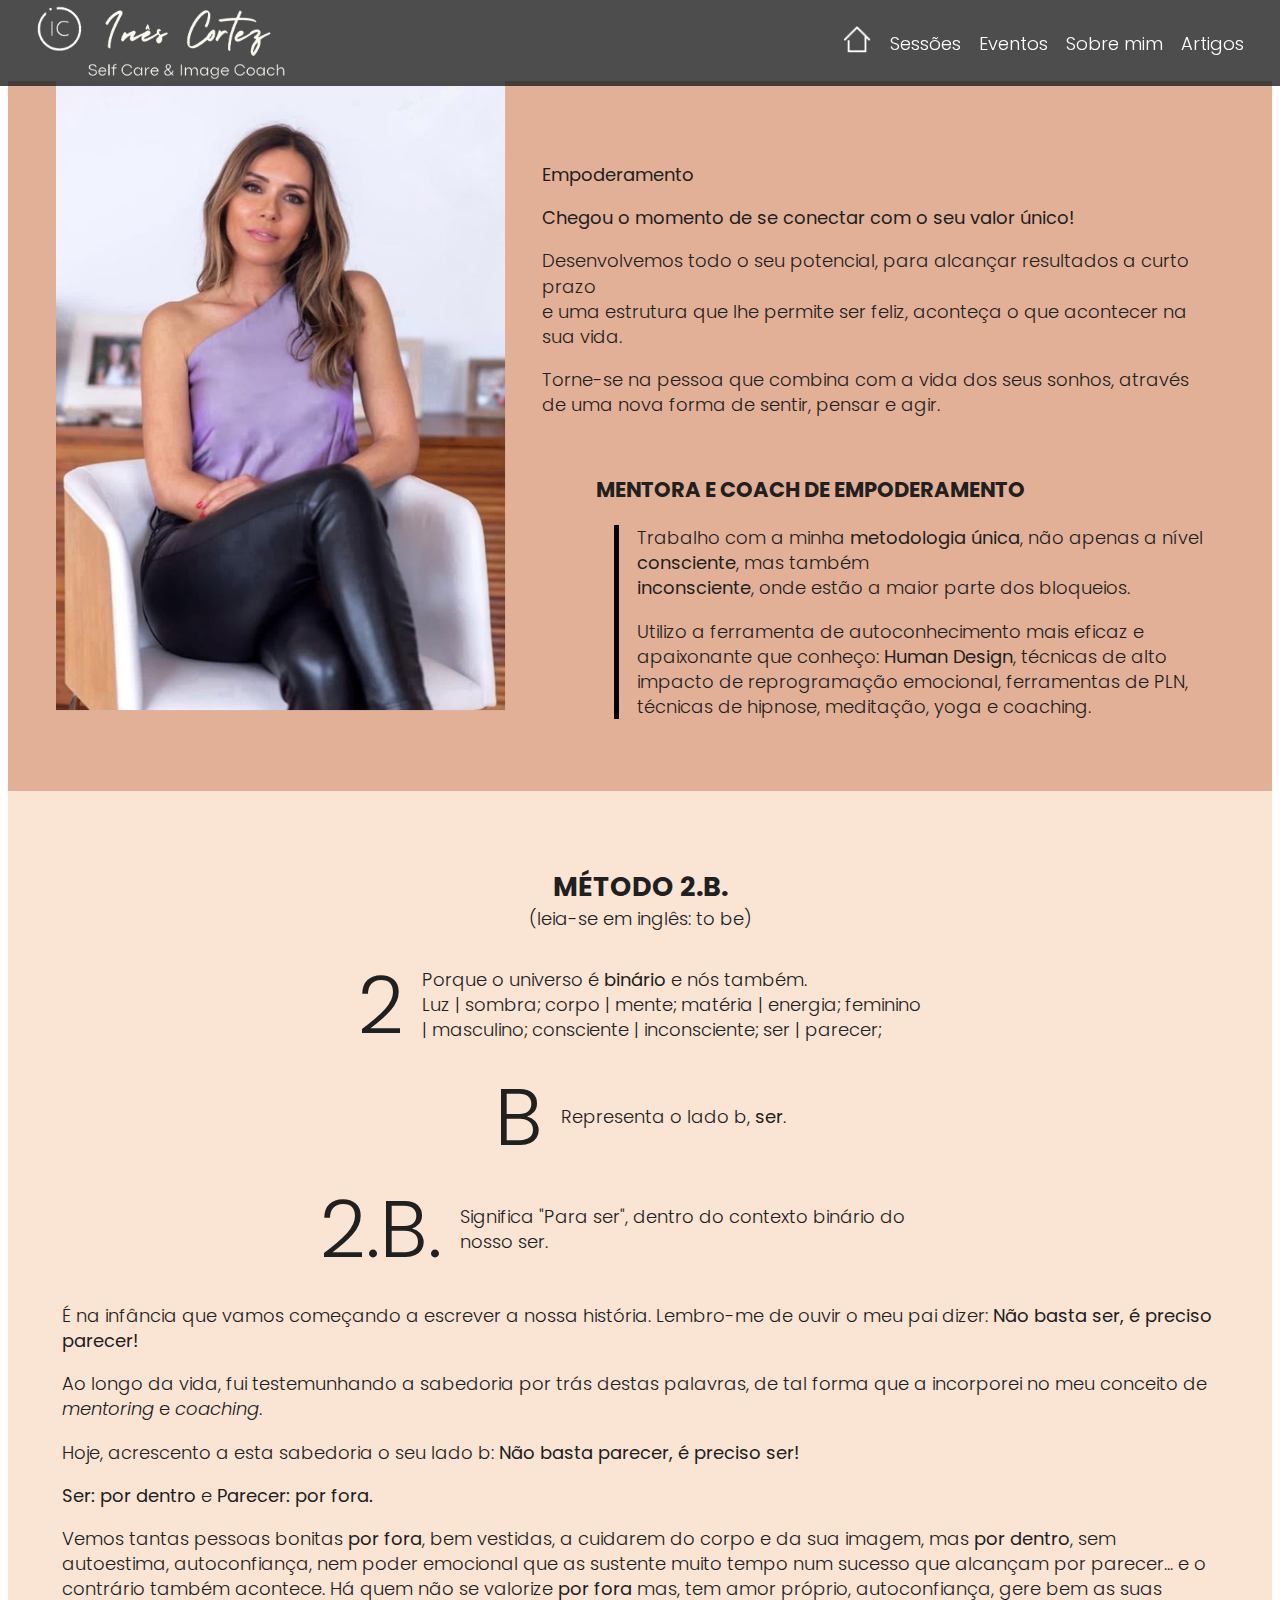
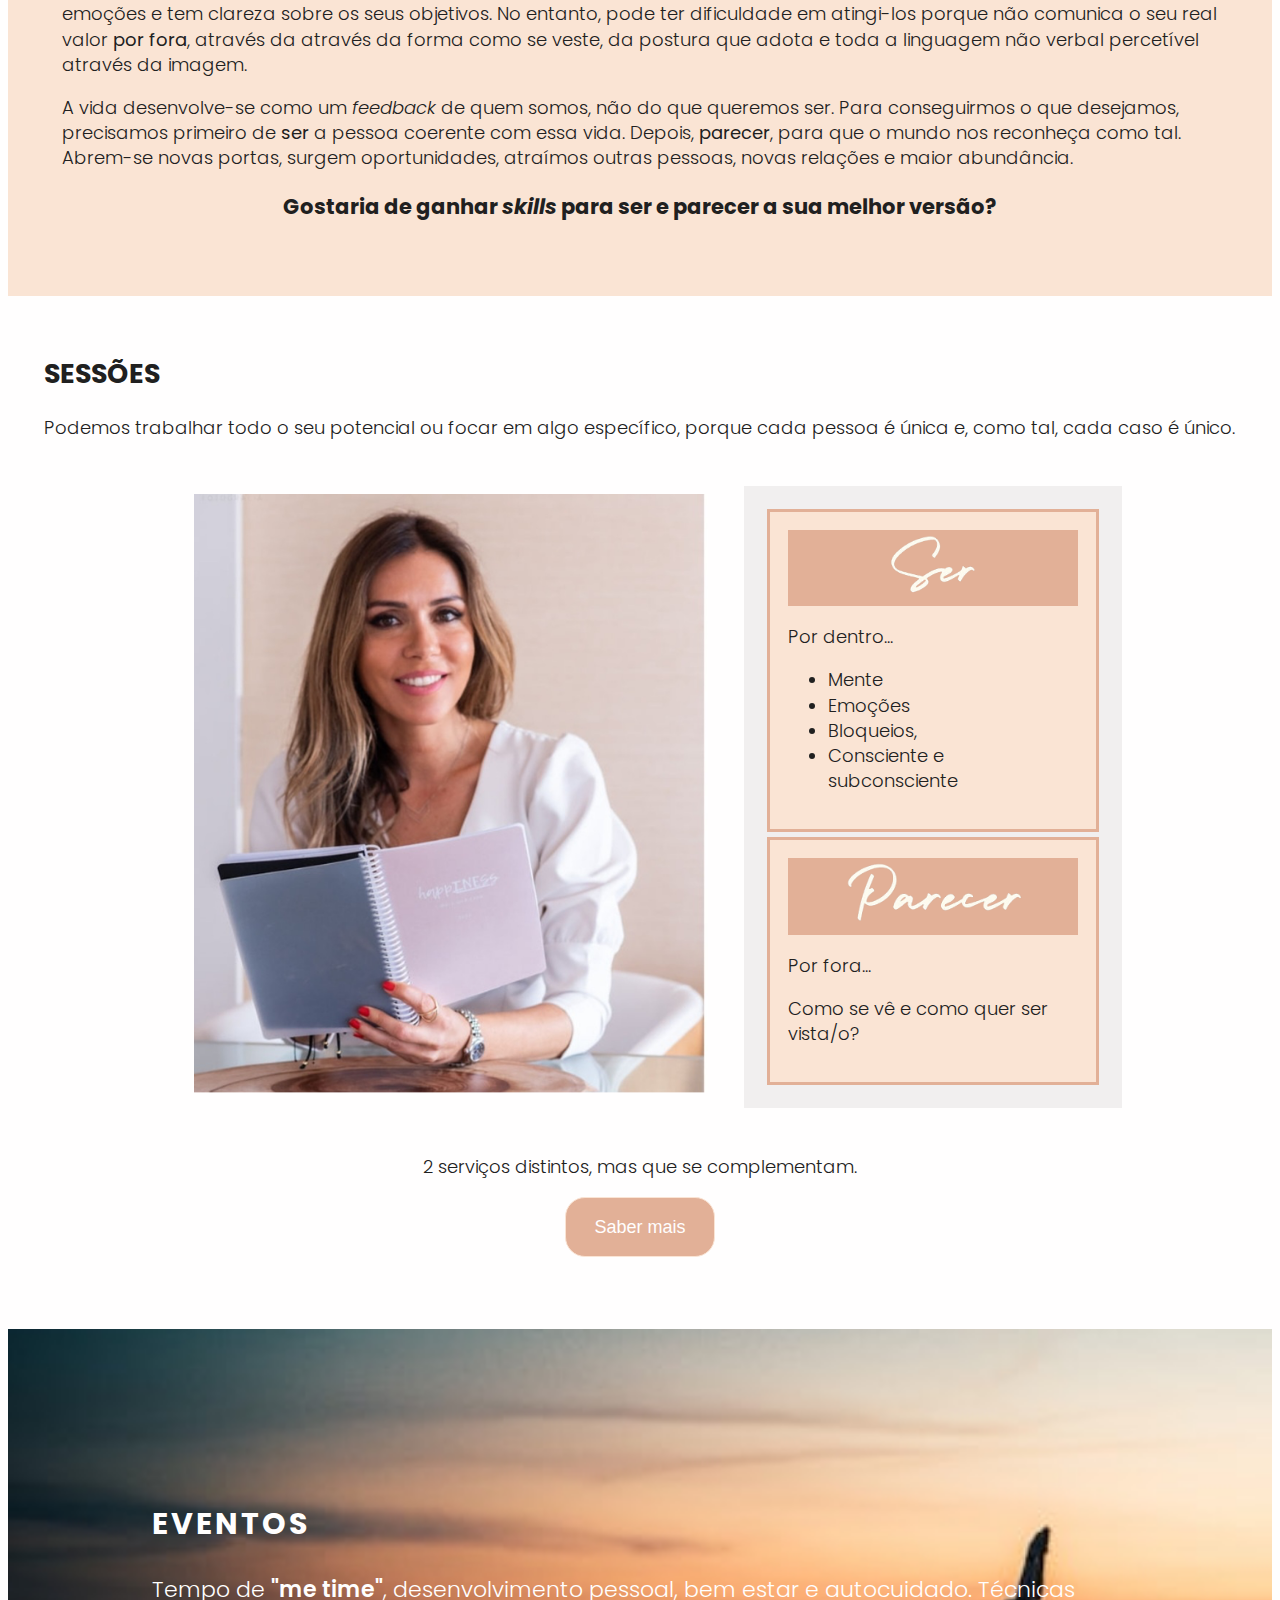
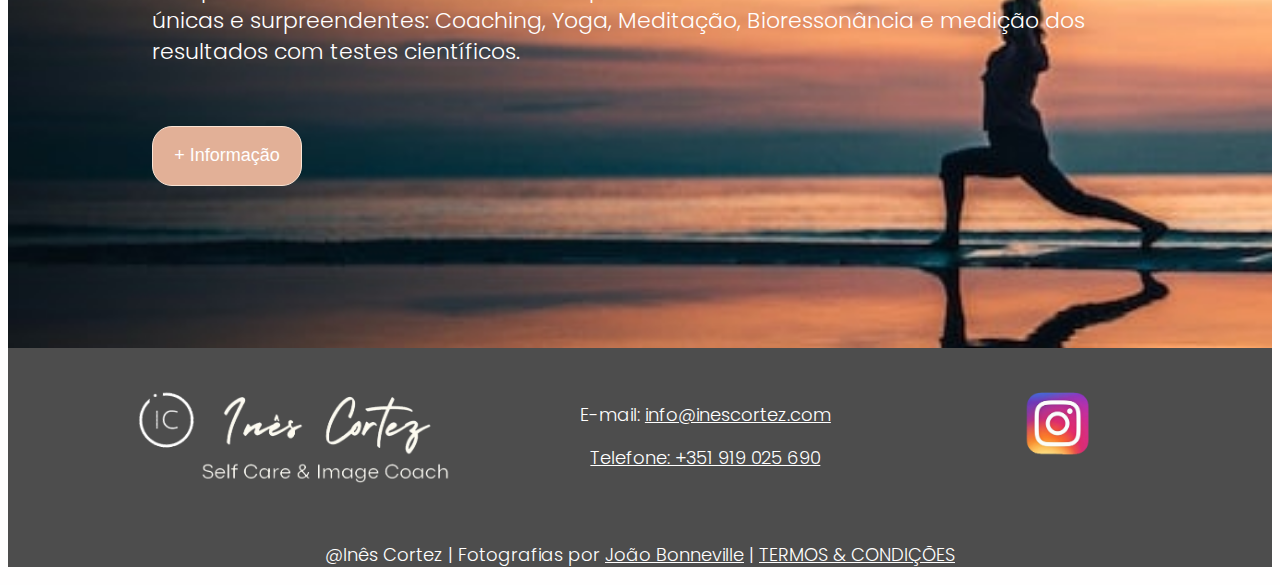
==== commit cf4425ab: "Add files via upload" ====
--- a/index.html
+++ b/index.html
@@ -22,7 +22,7 @@
             <a href="./sessoes.html"><li>Sessões</li></a>
             <a href="./eventos.html"><li>Eventos</li></a>
             <a href="./about.html"><li>Sobre mim</li></a>
-            <a href="https://www.simplyflow.pt/author/ines-cortez/" target="_blank"><li>Artigos</li></a>
+            <a href="https://www.simplyflow.pt/author/ines-cortez/" target="_blank"><li class="artigos">Artigos</li></a>
         </ul>
       </nav>
     </div>
@@ -31,95 +31,102 @@
 
 <!-- HERO -->
 <div class="container-hero">
-    <div class="textleft">
-        <p class="inicio">Empoderamento pessoal - Por Dentro e Por Fora.</p>
-        <p class="inicio">Chegou o momento de se conectar com o seu valor Único!</p>
-        <p class="inicio">Juntas desenvolvemos todo o seu potencial, para alcançar resultados a curto prazo<br>e uma estrutura que lhe permite ser feliz, aconteça o que acontecer na sua vida.</p>
-        <p class="inicio">Torne-se magnética para a vida dos seus sonhos, através de uma nova forma de sentir, pensar e agir.</p>
-        <h3 class="question">Coach e mentora de empoderamento feminino</h3>
-        <div class="resposta">
-        <p>Trabalho com uma <strong>metodologia única</strong>, não apenas a nível consciente, mas também<br>inconsciente, onde estão a maior parte dos bloqueios.</p>
-        <p>Utilizo técnicas de alto impacto de reprogramação emocional, ferramentas de PLN,<br>hipnose regressiva, yoga e coaching</p>
-        </div>  
-    </div>
     <div class="heroimg">
       <img src="./img/homepageines.png">
     </div>
+    <div class="textleft">
+      <p class="inicio"><strong>Empoderamento</strong></p>
+      <p class="inicio"><strong>Chegou o momento de se conectar com o seu valor único!</strong></p>
+      <p class="inicio">Desenvolvemos todo o seu potencial, para alcançar resultados a curto prazo<br>e uma estrutura que lhe permite ser feliz, aconteça o que acontecer na sua vida.</p>
+      <p class="inicio">Torne-se na pessoa que combina com a vida dos seus sonhos, através de uma nova forma de sentir, pensar e agir.</p>
+      <h3 class="question">MENTORA E COACH DE EMPODERAMENTO</h3>
+      <div class="resposta">
+      <p>Trabalho com a minha <strong>metodologia única</strong>, não apenas a nível <strong>consciente</strong>, mas também<br><strong>inconsciente</strong>, onde estão a maior parte dos bloqueios.</p>
+      <p>Utilizo a ferramenta de autoconhecimento mais eficaz e apaixonante que conheço: <strong>Human Design</strong>, técnicas de alto impacto de reprogramação emocional, ferramentas de PLN,<br>técnicas de hipnose, meditação, yoga e coaching.</p>
+      </div>  
+  </div>
 </div>
 <!-- END HERO -->
 
 <!-- METODO -->
 <div class="metodo">
   <h2>MÉTODO 2.B.</h2>
-  <p class="nota">(leia-se em inglês)</p>
-<div class="metodo2b">
-  <div class="heroimg">
-    <img src="./img/metodoimg.png">
-  </div>
+  <p class="nota">(leia-se em inglês: to be)</p>
+  
   <div class="textright">
     <div class="metodo2b">
       <p class="start">2</p>
-      <p class="formattext">Porque o universo é binário e nós também. Luz|sombra; corpo|mente; matéria|energia; feminino|masculino; consciente|inconsciente; ser|parecer;</p>
+      <p class="formattext">Porque o universo é <strong>binário</strong> e nós também.<br>Luz | sombra; corpo | mente; matéria | energia; feminino | masculino; consciente | inconsciente; ser | parecer;</p>
     </div>
     <div class="metodo2b">
       <p class="start">B</p>
-      <p class="formattext">Representa o lado b, ser.</p>
+      <p class="formattext">Representa o lado b, <strong>ser</strong>.</p>
     </div>
     <div class="metodo2b">
       <p class="start">2.B.</p>
       <p class="formattext">Significa "Para ser", dentro do contexto binário do nosso ser.</p>
     </div>
   </div>
+  
   <div class="desenvolvimento">
     <p>É na infância que vamos começando a escrever a nossa história. Lembro-me de ouvir o meu pai dizer: <strong>Não basta ser, é preciso parecer!</strong></p>
-    <p>Ao longo da vida, fui testemunhando a sabedoria por trás destas palavras, de tal forma que a incorporei no meu conceito de coaching e mentoring.</p>
+    <p>Ao longo da vida, fui testemunhando a sabedoria por trás destas palavras, de tal forma que a incorporei no meu conceito de <i>mentoring</i> e <i>coaching</i>.</p>
     <p>Hoje, acrescento a esta sabedoria o seu lado b: <strong>Não basta parecer, é preciso ser!</strong></p>
-    <p>Vemos tantas pessoas bonitas, bem vestidas, a cuidarem do corpo e da sua imagem mas, por dentro, sem autoestima, autoconfiança, nem poder emocional que as sustente muito tempo num sucesso que alcançam por parecer... E o contrário também acontece. Há quem não se valorize por fora mas, tem amor próprio, autoconfiança, inteligência emocional, e clareza sobre os seus objetivos, mas pode ter dificuldade em atingi-los porque não comunica o seu real valor através da imagem que passa aos outros.</p>
-    <p>A vida desenvolve-se como um feedback de quem somos, não do que queremos ser. Para conseguirmos o que desejamos, precisamos primeiro de ser a pessoa coerente com essa vida. Depois, parecer, para que o mundo nos reconheça como tal. Abrem-se novas portas, surgem oportunidades, atraímos outras pessoas, novas relações e maior abundância.</p>
-    </div>
-</div>
+    <p><strong>Ser: por dentro</strong> e <strong>Parecer: por fora.</strong></p>
+    <p>Vemos tantas pessoas bonitas <strong>por fora</strong>, bem vestidas, a cuidarem do corpo e da sua imagem, mas <strong>por dentro</strong>, sem autoestima, autoconfiança, nem poder emocional que as sustente muito tempo num sucesso que alcançam por parecer... e o contrário também acontece. Há quem não se valorize <strong>por fora</strong> mas, tem amor próprio, autoconfiança, gere bem as suas emoções e tem clareza sobre os seus objetivos. No entanto, pode ter dificuldade em atingi-los porque não comunica o seu real valor <strong>por fora</strong>, através da através da forma como se veste, da postura que adota e toda a linguagem não verbal percetível através da imagem.</p>
+    <p>A vida desenvolve-se como um <i>feedback</i> de quem somos, não do que queremos ser. Para conseguirmos o que desejamos, precisamos primeiro de <strong>ser</strong> a pessoa coerente com essa vida. Depois, <strong>parecer</strong>, para que o mundo nos reconheça como tal. Abrem-se novas portas, surgem oportunidades, atraímos outras pessoas, novas relações e maior abundância.</p>
+  </div>
+
 <h3>Gostaria de ganhar <i>skills</i> para ser e parecer a sua melhor versão?</h3>
 </div>
 <!-- END METODO-->
 
-<!-- SErVIÇOS -->
-<div class="servicos">
 <!-- SESSOES-->
 <div class="sessoes2">
   <h2>Sessões</h2>
-   <p>Podemos trabalhar todo o seu potencial ou focar em algo específico, porque somos únicas e, como tal, cada caso é único.</p>
-   <p>2 serviços distintos, mas que se complementam:</p>
+   <p>Podemos trabalhar todo o seu potencial ou focar em algo específico, porque cada pessoa é única e, como tal, cada caso é único.</p>
     <div class="serparecer">
-         
-      <div class="packs">
-            <div class="pack-top">
+      
+      <div>
+      <img class="metodoimg" src="./img/metodoimg.png">
+      </div>
+    
+      <div class="backgroundpacks"> 
+
+        <div class="packs">
+          <div class="pack-top">
              <img src="./img/serwhite.png">
-            </div>
-            <p>Por dentro...</p>
-            <ul>
+          </div>
+          <p>Por dentro...</p>
+          <ul>
               <li>Mente</li>
               <li>Emoções</li>
               <li>Bloqueios,</li>
               <li>Consciente e subconsciente</li>
-            </ul>
+          </ul>
+        </div>
+   
+        <div class="packs pagsessoes">
+          <div class="pack-top">
+          <img src="./img/Parecerwhite.png">
+          </div>
+          <p>Por fora...</p>
+          <p>Como se vê e como quer ser vista/o?</p>
+        </div>
+
       </div>
-   
-      <div class="packs pagsessoes">
-        <div class="pack-top">
-          <img src="./img/Parecerwhite.png">
-        </div>
-        <p>Por fora...</p>
-        <p>Como se vê e como quer ser vista?</p>
-      </div>
+  
     </div>
-    <p><a href="./sessoes.html"><button class="btn">Saber mais</button></a></p>
+    <p class="cent">2 serviços distintos, mas que se complementam.</p>
+    <p class="cent"><a href="./sessoes.html"><button class="btn">Saber mais</button></a></p>
 </div>
+<!-- END SESSOES-->
+
 <!-- EVENTOS-->
 <div class="eventos">
   <h3>Eventos</h3>
-      <p>Tempo de <span>"me time"</span>, desenvolvimento pessoal, bem estar e autocuidado. Tecnicas únicas e surpreendentes: Coaching, Yoga, Meditação, Bioressonância e medição dos resultados com testes cientificos.</p>
+      <p>Tempo de <span>"me time"</span>, desenvolvimento pessoal, bem estar e autocuidado. Técnicas únicas e surpreendentes: Coaching, Yoga, Meditação, Bioressonância e medição dos resultados com testes científicos.</p>
       <a href="./eventos.html"><button class="btn">+ Informação</button></a>
-</div>
 </div>
 
 <!-- END SERVIÇOSN-->
--- a/styles.css
+++ b/styles.css
@@ -86,23 +86,24 @@
    margin-top: 4.5rem;
    display: flex;
    flex-wrap: wrap;
-   justify-content: space-between;
+   justify-content: center;
    background-color: #e2B097;
 }
 
 .heroimg img {
     width: 500px;
-    padding-right: 2rem;
 }
 
 .textleft {
-    padding-top: 7rem;
+    padding-top: 6rem;
     padding-bottom: 3rem;
+    padding-right: 1rem;
+    max-width: 800px;
 }
 
 .inicio {
     font-size: 20px;
-    padding-left: 4rem;
+    padding-left: 3rem;
 }
 
 .question {
@@ -155,32 +156,37 @@
     text-align: left;
 }
 
-/*========SERVIÇOS=======*/
-.servicos {
-    display:flex;
-    flex-wrap: wrap;
-    justify-content: right;
-    background-color: rgb(241, 239, 239);
-}
 /*===== SESSOES HOMEPAGE ==== */
 
 .sessoes2 {
     padding: 2rem;
-    text-align: right;
-    max-width: 750px;
+    background-color: #fffefe;
 }
 
 .sessoes2 h2 {
     text-transform: uppercase;
+}
+
+.backgroundpacks {
+    background-color: rgb(241, 239, 239);
+    padding: 1rem;
+}
+
+.esq {
     text-align: right;
 }
 
 .serparecer {
     display: flex;
     flex-wrap: wrap;
-    justify-content: right;
-}
-
+    justify-content: center;
+    align-items: center;
+}
+
+.metodoimg {
+    max-height: 600px;
+    padding: 2rem;
+}
 .packs {
     background-color: #fae4d4;
     padding: 1rem;
@@ -202,6 +208,55 @@
 .textoparecer img {
     width: 300px;
 }
+
+/*==== TESTEMUNHOS =====*/
+
+.section-title {
+    text-align: center;
+}
+
+.wrapper {
+    display: flex;
+    flex-wrap: wrap;
+    justify-content: center;
+}
+
+.slide {
+  box-sizing: content-box;
+  padding: 30px;
+  margin: 30px 15px;
+  width: 600px;
+  box-shadow: 0px 2px 12px rgba(0, 0, 0, 0.08);
+  position: relative;
+  background: #fff;
+  border-radius: 15px;
+}
+
+.quote-icon-left, .quote-icon-right {
+  color: #e2B097;
+}
+
+.quote-icon-left {
+  display: inline-block;
+  left: -5px;
+  position: relative;
+  font-size: 40px;
+}
+
+.quote-icon-right {
+  display: inline-block;
+  right: -5px;
+  position: relative;
+  top: 10px;
+  font-size: 25px;
+}
+
+.slide p {
+  font-style: italic;
+  margin: 30px auto 15px auto;
+  font-size: 14px;
+}
+  
 /* ==== EVENTOS HOMEPAGE==== */
 
 .eventos {
@@ -210,7 +265,6 @@
     background-size: cover;
     background-repeat: no-repeat;
     color: #fffefe;
-    max-width: 500px;
 }
 
 .eventos p {
@@ -222,46 +276,6 @@
     font-weight: 600;
 }
 
-@media (max-width: 700px) {
-    .inicio {
-        padding-left: 1rem;
-        font-size: 18px;
-    }
-}
-
-@media (max-width: 600px) {
-    .resposta {
-        margin-left: 2rem;
-    }
-    .question {
-        padding-left: 2rem;
-    }
-    .imgsessoes img {
-        width: 450px;
-    }
-    .eventos {
-        padding: 2rem;
-    }
-    .heroimg img {
-        width: 400px;
-        padding-right: 1rem;
-    }
-}
-
-@media (max-width: 460px) {
-    .imgsessoes img {
-        width: 350px;
-    }
-    .eventos {
-        padding: 1rem;
-    }
-    .maisinfo p, .eventos p {
-        font-size: 18px;
-    }
-    .mission {
-        padding: 1.5rem;
-    }
-}
 
 /* ====== CONTACTOS ===== */ 
 
@@ -330,6 +344,10 @@
 
 .cent {
     text-align: center;
+}
+
+.imgsessoes {
+    max-height: 450px;
 }
 
 .servicos1 {
@@ -352,10 +370,12 @@
 .inverso1 {
     background-color: #e2B097;
     color: #fffefe;
+    width: 400px;
 }
 
 .inverso2 {
     color: #202020;
+    width: 400px;
 }
 
 .oposite2 {
@@ -366,6 +386,10 @@
     padding-bottom: 2rem;
     padding-top: 2rem;
     text-align: center;
+}
+
+.pacotecompleto {
+    font-size: 10px;
 }
 /* ===== PAGINA EVENTOS ==== */
 .eventos h3, .pagtandc h3, .texto h3, .proximo h3, .titletestemunhos h3{
@@ -405,7 +429,7 @@
 
 /*CARROUSSEL DE IMAGENS*/
 
-.alecrim {
+.alecrim .testemunhosimg {
     box-sizing: border-box;
 }
 
@@ -494,6 +518,191 @@
     }
 }
 
+
+
+/* PAGINA QUEM SOU */
+
+.texto {
+ padding-top: 5rem;
+ text-align: center;
+}
+
+.descriçao {
+    display: flex;
+    flex-wrap: nowrap;
+    padding-right: 1rem;
+}
+
+.descriçao img {
+    max-width: 300px;
+    padding-right: 0.5rem;
+}
+
+.underline {
+ text-decoration: underline;
+}
+
+.escrito a {
+    color: #e2B097;
+}
+
+.escrito {
+    padding-left: 5rem;
+}
+
+/*RESPONSIVE*/
+
+@media (max-width: 1352px) {
+    .heroimg img {
+        width: 450px;
+    }
+    .textleft {
+        padding-top: 3.5rem;
+    }
+}
+
+@media (max-width: 1302px) {
+    .textleft {
+        max-width: 700px;
+    }
+    
+    .inicio {
+        font-size: 18px;
+        padding-left: 2rem;
+    }
+    
+    .question {
+        padding-left: 5rem;
+    }
+    
+    .resposta {
+        margin-left: 6rem;
+        padding-left: 1rem;
+        border-left: 5px solid black;
+    }
+}
+
+@media (max-width: 1202px) {
+    .textleft {
+        max-width: 600px;
+    }
+    .packs {
+        max-width: 250px;
+    }
+}
+
+@media (max-width: 1067px) {
+    .textleft {
+        font-size: 16px;
+        max-width: 500px;
+        padding-top: 2rem;
+    }
+
+    .inicio {
+        font-size: 16px;
+        padding-left: 1rem;
+    }
+    .heroimg img {
+        width: 400px;
+    }
+}
+
+@media (max-width: 1067px) {
+    .textleft {
+        font-size: 16px;
+        max-width: 450px;
+    }  
+}
+
+@media (max-width: 1013px) {
+    .metodoimg {
+        max-height: 450px;
+    }
+}
+
+@media (max-width: 866px) {
+    .question {
+        padding-left: 2rem;
+    }
+    
+    .resposta {
+        margin-left: 2.5rem;
+        padding-left: 1rem;
+        border-left: 5px solid black;
+    } 
+    .textleft {
+        max-width: 380px;
+     }
+}
+
+@media (max-width: 797px) {
+    .textleft {
+        max-height: 700px;
+     }
+}
+
+@media (max-width: 784px) {
+    .sessoes {
+        margin-top: 7.5rem;
+    }
+    .heroimg {
+        padding-top: 2rem;
+    }
+}
+
+@media (max-width: 722px) {
+    .eventos {
+        padding: 6rem;
+    }
+}
+
+@media (max-width: 620px) {
+    .descriçao img {
+        display: none;
+    }
+    .eventos p {
+        font-size: 18px;
+    }
+    .eventos {
+        padding: 4rem;
+    }
+}
+
+@media (max-width: 520px) {
+    .maisinfo img {
+        width: 400px;
+    }
+    .servicos1, .servicos2 {
+        padding-left: 1.5rem;
+        padding-right: 1.5rem;
+    }
+    .info, .beneficios ul li {
+        font-size: 18px;
+    }
+    .heroimg {
+        padding-top: 3rem;
+    }
+}
+
+
+@media (max-width: 460px) {
+    .escrito {
+        padding-left: 1rem;
+    }
+}
+
+@media (max-width: 435px) {
+    .container-nav {
+        font-size: 12px;
+    }
+    .eventos {
+        padding: 2rem;
+    }
+    .servicos1 p, .textoparecer, .preco ul li, .tempo {
+        font-size: 16px;
+    }
+}
+
 @media (max-width: 377px) {
     .tec {
         margin: 1rem;
@@ -501,48 +710,18 @@
         font-size: 16px;
     }
     .packs {
-        width: 280px;
-    }
-    .container-nav {
-        font-size: 12px;
-    }
-}
-
-/* PAGINA QUEM SOU */
-
-.texto {
- padding-top: 5rem;
- text-align: center;
-}
-
-.descriçao {
-    display: flex;
-    flex-wrap: nowrap;
-    padding-right: 1rem;
-}
-
-.descriçao img {
-    max-width: 300px;
-    padding-right: 0.5rem;
-}
-
-.escrito a {
-    color: #e2B097;
-}
-
-.escrito {
-    padding-left: 5rem;
-}
-
-@media (max-width: 620px) {
-    .descriçao img {
+        width: 260px;
+    }
+    .maisinfo img {
+        width: 350px;
+    }
+    .beneficios {
+        padding-left: 1rem;
+    }
+}
+
+@media (max-width: 350px) {
+    .container-nav .artigos {
         display: none;
     }
-}
-
-@media (max-width: 460px) {
-    .escrito {
-        padding-left: 1rem;
-    }
-}
-
+}